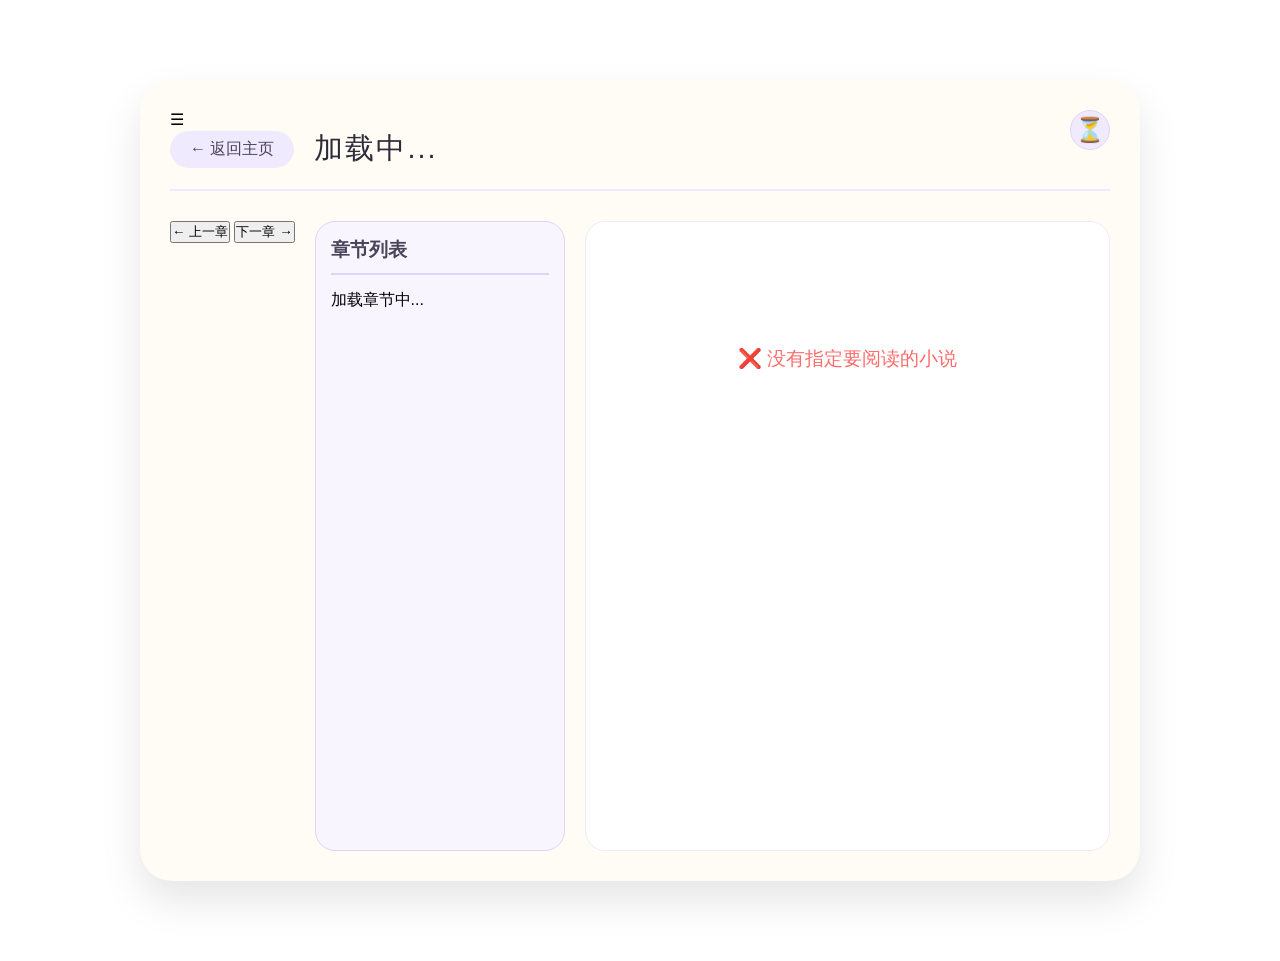
==== reader.html @ bf429c12 "Add some function for phone" ====
<!DOCTYPE html>
<html lang="zh">
<head>
    <meta charset="UTF-8">
    <meta name="viewport" content="width=device-width, initial-scale=1.0">
    <title>小说</title>
    <link rel="stylesheet" href="style.css">
    <style>
    .reader-container {
        max-width: 1000px;
        margin: 40px auto;
        background: #fefcf5;
        border-radius: 32px;
        box-shadow: 0 20px 40px rgba(0, 0, 0, 0.1);
        padding: 30px;
        position: relative;
    }
    .reader-header {
        display: flex;
        align-items: center;
        gap: 20px;
        margin-bottom: 30px;
        padding-bottom: 20px;
        border-bottom: 2px solid #f0eaff;
    }
    .back-btn {
        padding: 8px 20px;
        background: #f0eaff;
        border: none;
        border-radius: 30px;
        color: #4a4458;
        cursor: pointer;
        font-size: 1rem;
        transition: all 0.2s;
    }
    .back-btn:hover {
        background: #e5d9ff;
    }
    .reader-title {
        font-size: 1.8rem;
        color: #2d2a3a;
        margin: 0;
    }
    
    /* 右侧历史图标 */
    .history-icon {
        position: absolute;
        top: 30px;
        right: 30px;
        width: 40px;
        height: 40px;
        background: #f0eaff;
        border-radius: 50%;
        display: flex;
        align-items: center;
        justify-content: center;
        font-size: 1.5rem;
        cursor: pointer;
        transition: all 0.2s;
        border: 1px solid #e0d5f5;
        z-index: 100;
    }
    .history-icon:hover {
        background: #e5d9ff;
        transform: scale(1.1);
    }
    
    /* 历史记录弹窗 */
    .history-popup {
        position: absolute;
        top: 80px;
        right: 30px;
        width: 300px;
        background: white;
        border-radius: 16px;
        box-shadow: 0 10px 30px rgba(0, 0, 0, 0.15);
        border: 1px solid #f0eaff;
        padding: 16px;
        display: none;
        z-index: 99;
        max-height: 400px;
        overflow-y: auto;
    }
    .history-popup.show {
        display: block;
    }
    .history-popup h3 {
        margin: 0 0 12px 0;
        color: #333;
        font-size: 1rem;
        font-weight: 500;
        padding-bottom: 8px;
        border-bottom: 1px solid #f0eaff;
    }
    .history-item {
        padding: 10px;
        border-bottom: 1px solid #f5f5f5;
        font-size: 0.9rem;
        color: #666;
        cursor: pointer;
        transition: background 0.2s;
    }
    .history-item:hover {
        background: #f8f5ff;
    }
    .history-item .chapter {
        font-weight: 500;
        color: #333;
        margin-bottom: 4px;
    }
    .history-item .date {
        font-size: 0.8rem;
        color: #999;
    }
    .history-item .preview {
        font-size: 0.85rem;
        color: #666;
        margin-top: 4px;
        white-space: nowrap;
        overflow: hidden;
        text-overflow: ellipsis;
    }
    .no-history {
        text-align: center;
        padding: 20px;
        color: #999;
        font-size: 0.9rem;
    }
    
    .chapter-panel {
        display: flex;
        gap: 20px;
        height: 70vh;
    }
    .chapter-list {
        width: 250px;
        background: #f8f5ff;
        border-radius: 20px;
        padding: 15px;
        overflow-y: auto;
        border: 1px solid #e0d5f5;
    }
    .chapter-list h3 {
        margin: 0 0 15px 0;
        color: #4a4458;
        font-size: 1.2rem;
        padding-bottom: 10px;
        border-bottom: 2px solid #e0d5f5;
    }
    .chapter-item {
        padding: 10px 15px;
        margin: 5px 0;
        background: white;
        border-radius: 12px;
        cursor: pointer;
        transition: all 0.2s;
        border: 1px solid #e0d5f5;
        font-size: 0.95rem;
        white-space: nowrap;
        overflow: hidden;
        text-overflow: ellipsis;
    }
    .chapter-item:hover {
        background: #e5d9ff;
        border-color: #9b7bff;
    }
    .chapter-item.active {
        background: #9b7bff;
        color: white;
        border-color: #9b7bff;
    }
    .reader-content {
        flex: 1;
        line-height: 1.8;
        font-size: 1.1rem;
        color: #333;
        white-space: pre-wrap;
        font-family: 'Georgia', serif;
        overflow-y: auto;
        padding: 20px;
        background: white;
        border-radius: 20px;
        border: 1px solid #f0eaff;
    }
    .loading {
        text-align: center;
        padding: 100px;
        color: #7a739b;
        font-size: 1.2rem;
    }
    .error {
        text-align: center;
        padding: 100px;
        color: #ff6b6b;
        font-size: 1.2rem;
    }
    
    @media (max-width: 768px) {
    .chapter-panel {
        flex-direction: row;  /* 改成左右排列，不换行 */
        height: 100vh;
        position: fixed;
        top: 0;
        left: 0;
        right: 0;
        bottom: 0;
        margin: 0;
        padding: 0;
        background: #fefcf5;
        z-index: 10;
    }
    
    .chapter-list {
        width: 200px;
        height: 100vh;
        max-height: 100vh;
        position: fixed;
        left: 0;
        top: 0;
        bottom: 0;
        z-index: 20;
        border-radius: 0;
        background: #f8f5ff;
        overflow-y: auto;
        box-shadow: 2px 0 10px rgba(0,0,0,0.1);
        transform: translateX(-100%);  /* 默认隐藏 */
        transition: transform 0.3s ease;
    }
    
    .chapter-list.show {
        transform: translateX(0);  /* 显示目录 */
    }
    
    /* 添加目录开关按钮 */
    .menu-toggle {
        position: fixed;
        left: 10px;
        top: 10px;
        width: 40px;
        height: 40px;
        background: #9b7bff;
        border-radius: 50%;
        display: flex;
        align-items: center;
        justify-content: center;
        color: white;
        font-size: 1.5rem;
        z-index: 30;
        cursor: pointer;
        box-shadow: 0 2px 10px rgba(0,0,0,0.2);
    }
    
    .reader-content {
        margin-left: 0;
        width: 100%;
        height: 100vh;
        border-radius: 0;
        padding-bottom: 60px;  /* 给底部按钮留空间 */
    }
    
    .reader-header {
        padding: 15px;
        margin: 0;
        position: fixed;
        top: 0;
        left: 0;
        right: 0;
        background: #fefcf5;
        z-index: 15;
        border-bottom: 2px solid #f0eaff;
    }
    
    .reader-header .back-btn {
        margin-left: 50px;  /* 给菜单按钮让位 */
    }
    
    .reader-title {
        font-size: 1.2rem;
    }
    
    .reader-container {
        padding: 0;
        margin: 0;
        max-width: 100%;
        border-radius: 0;
        height: 100vh;
        overflow: hidden;
    }
    
    /* 底部导航按钮 */
    .chapter-nav {
        position: fixed;
        bottom: 0;
        left: 0;
        right: 0;
        height: 50px;
        background: white;
        border-top: 1px solid #f0eaff;
        display: flex;
        justify-content: space-between;
        align-items: center;
        padding: 0 20px;
        z-index: 15;
    }
    
    .nav-btn {
        padding: 8px 20px;
        background: #f0eaff;
        border: none;
        border-radius: 20px;
        color: #4a4458;
        cursor: pointer;
        font-size: 0.9rem;
        transition: all 0.2s;
    }
    
    .nav-btn:hover {
        background: #e5d9ff;
    }
    
    .nav-btn.disabled {
        opacity: 0.3;
        pointer-events: none;
    }
}
</style>
</head>
<body>
    <div class="reader-container">
        <!-- 手机版目录开关 -->
        <div class="menu-toggle" onclick="toggleMenu()">☰</div>

        <!-- 右侧历史图标 -->
        <div class="history-icon" id="historyIcon" onclick="toggleHistory()">⏳</div>
    
        <!-- 历史记录弹窗 -->
        <div class="history-popup" id="historyPopup">
            <h3>阅读历史</h3>
            <div id="historyList">
                <div class="no-history">暂无阅读记录</div>
            </div>
        </div>

        <div class="reader-header">
            <button class="back-btn" onclick="goBack()">← 返回主页</button>
            <h1 class="reader-title" id="bookTitle">加载中...</h1>
        </div>
        
        <div class="chapter-panel">
            <!-- 底部章节导航 -->
            <div class="chapter-nav">
                <button class="nav-btn" onclick="prevChapter()" id="prevBtn">← 上一章</button>
                <span id="chapterInfo"></span>
                <button class="nav-btn" onclick="nextChapter()" id="nextBtn">下一章 →</button>
            </div>
            <!-- 左侧章节列表 -->
            <div class="chapter-list" id="chapterList">
                <h3>章节列表</h3>
                <div id="chapters">加载章节中...</div>
            </div>
            
            <!-- 右侧正文 -->
            <div class="reader-content" id="bookContent">
                <div class="loading">正在加载小说内容...</div>
            </div>
        </div>
    </div>
    
    <script>
        // 存储章节信息
        let chapters = [];
        let fullContent = '';
        
        // 存储阅读历史
        let readingHistory = [];
        let currentChapter = '';
        let currentLine = 0;
        let currentBook = '';
        
        // 获取URL参数中的文件名
        const urlParams = new URLSearchParams(window.location.search);
        const fileName = urlParams.get('file');
        
        if (fileName) {
            document.getElementById('bookTitle').textContent = fileName.replace('.txt', '');
            currentBook = fileName.replace('.txt', '');
            loadHistory();
            loadBookContent(fileName);
        } else {
            document.getElementById('bookContent').innerHTML = '<div class="error">❌ 没有指定要阅读的小说</div>';
        }
        
        function loadBookContent(fileName) {
            fetch('novels/小说/' + encodeURIComponent(fileName))
                .then(response => {
                    if (!response.ok) {
                        throw new Error('文件不存在或无法读取');
                    }
                    return response.text();
                })
                .then(content => {
                    fullContent = content;
                    parseChapters(content);
                    
                    if (chapters.length > 0) {
                        showChapter(0);
                    } else {
                        displayContent(content);
                    }
                })
                .catch(error => {
                    document.getElementById('bookContent').innerHTML = 
                        '<div class="error">❌ 读取失败：' + error.message + '</div>';
                });
        }
        
        // 加载阅读历史
        function loadHistory() {
            const historyStr = localStorage.getItem('readingHistory_' + currentBook);
            if (historyStr) {
                readingHistory = JSON.parse(historyStr);
            } else {
                readingHistory = [];
            }
            renderHistory();
        }
        
        // 保存当前阅读位置（精确到段落）
        function saveReadingPosition() {
            if (!currentBook || !currentChapter) return;
            
            const contentDiv = document.getElementById('bookContent');
            const paragraphs = contentDiv.querySelectorAll('p');
            let currentLineNumber = 0;
            
            if (paragraphs.length > 0) {
                const scrollTop = contentDiv.scrollTop;
                let accumulatedHeight = 0;
                
                for (let i = 0; i < paragraphs.length; i++) {
                    const paragraph = paragraphs[i];
                    const paragraphHeight = paragraph.offsetHeight;
                    
                    if (scrollTop < accumulatedHeight + paragraphHeight) {
                        currentLineNumber = i;
                        break;
                    }
                    accumulatedHeight += paragraphHeight;
                }
            }
            
            let previewText = '';
            if (paragraphs[currentLineNumber]) {
                previewText = paragraphs[currentLineNumber].textContent.substring(0, 50);
            } else {
                previewText = contentDiv.textContent.split('\n')[0].substring(0, 50);
            }
            
            const record = {
                chapter: currentChapter,
                line: currentLineNumber,
                date: new Date().toLocaleDateString('zh-CN'),
                preview: previewText + '...',
                book: currentBook
            };
            
            const existingIndex = readingHistory.findIndex(r => r.chapter === currentChapter);
            if (existingIndex !== -1) {
                readingHistory[existingIndex] = record;
            } else {
                readingHistory.unshift(record);
            }
            
            if (readingHistory.length > 100) {
                readingHistory = readingHistory.slice(0, 10);
            }
            
            localStorage.setItem('readingHistory_' + currentBook, JSON.stringify(readingHistory));
            renderHistory();
        }
        
        // 渲染历史记录
        function renderHistory() {
            const historyList = document.getElementById('historyList');
            
            if (readingHistory.length === 0) {
                historyList.innerHTML = '<div class="no-history">暂无阅读记录</div>';
                return;
            }
            
            let html = '';
            readingHistory.forEach((record, index) => {
                html += `
                    <div class="history-item" onclick="jumpToHistory(${index})">
                        <div class="chapter">${record.chapter}</div>
                        <div class="date">${record.date}</div>
                        <div class="preview">${record.preview}</div>
                    </div>
                `;
            });
            
            historyList.innerHTML = html;
        }
        
        // 跳转到历史记录的位置
        function jumpToHistory(index) {
            const record = readingHistory[index];
            if (!record) return;
            
            const chapterIndex = chapters.findIndex(c => c.title === record.chapter);
            if (chapterIndex !== -1) {
                showChapter(chapterIndex);
                
                setTimeout(() => {
                    const contentDiv = document.getElementById('bookContent');
                    const paragraphs = contentDiv.querySelectorAll('p');
                    if (paragraphs.length > record.line) {
                        let targetPosition = 0;
                        for (let i = 0; i < record.line; i++) {
                            targetPosition += paragraphs[i].offsetHeight;
                        }
                        
                        contentDiv.scrollTop = targetPosition;
                        
                        paragraphs[record.line].style.backgroundColor = '#fff3bf';
                        paragraphs[record.line].style.transition = 'background-color 0.5s';
                        setTimeout(() => {
                            paragraphs[record.line].style.backgroundColor = 'transparent';
                        }, 2000);
                    }
                }, 100);
            }
            
            document.getElementById('historyPopup').classList.remove('show');
        }
        
        // 切换历史弹窗显示
        function toggleHistory() {
            document.getElementById('historyPopup').classList.toggle('show');
        }
        
        // 点击其他地方关闭弹窗
        document.addEventListener('click', function(event) {
            const icon = document.getElementById('historyIcon');
            const popup = document.getElementById('historyPopup');
            if (!icon.contains(event.target) && !popup.contains(event.target)) {
                popup.classList.remove('show');
            }
        });
        
// 识别章节
function parseChapters(content) {
    // 获取当前小说名字
    const currentBook = document.getElementById('bookTitle').textContent;
    
    // 特殊处理：《悬日》按 P 和 N 分章
    if (currentBook.includes('悬日')) {
        const lines = content.split('\n');
        chapters = [];
        let introLines = [];
        let foundFirstChapter = false;
        
        lines.forEach((line, index) => {
            const trimmedLine = line.trim();
            if (trimmedLine === '') return;
            
            // 匹配 P 或 N 开头的章节（后面跟点号或空格或直接跟文字）
            if (trimmedLine.match(/^[PN][.\s]?/)) {
                // 找到第一个章节时，把前面的内容作为简介
                if (!foundFirstChapter && index > 0) {
                    // 收集简介内容（跳过空行）
                    for (let i = 0; i < index; i++) {
                        if (lines[i].trim() !== '') {
                            introLines.push(lines[i]);
                        }
                    }
                    if (introLines.length > 0) {
                        chapters.push({
                            title: '简介',
                            lineNumber: 0,
                            isIntro: true
                        });
                    }
                    foundFirstChapter = true;
                }
                
                chapters.push({
                    title: trimmedLine,
                    lineNumber: index
                });
            }
        });
        
        // 如果没有识别到章节，显示全文
        if (chapters.length === 0) {
            chapters.push({
                title: '全文',
                lineNumber: 0
            });
        }
        
        renderChapterList();
        return;
    }
    
    // 其他小说的通用识别
    const chapterPatterns = [
        /^第[一二三四五六七八九十\d]+章/g,      // 第一章、第1章
        /^Chapter\s*\d+/gi,                     // Chapter 1 ✅ 已经有了
        /^第[一二三四五六七八九十\d]+节/g,      // 第一节、第1节
        /^Part\s*\d+/gi,                        // Part 1
        /^第[一二三四五六七八九十\d]+卷/gm      // 第一卷
    ];
    
    const lines = content.split('\n');
    chapters = [];
    let foundFirstChapter = false;
    let introLines = [];
    
    lines.forEach((line, index) => {
        const trimmedLine = line.trim();
        if (trimmedLine === '') return;
        
        let isChapterTitle = false;
        for (let pattern of chapterPatterns) {
            pattern.lastIndex = 0;
            if (pattern.test(trimmedLine)) {
                isChapterTitle = true;
                break;
            }
        }
        
        if (isChapterTitle && trimmedLine.length < 30) {
            if (!foundFirstChapter && index > 0) {
                for (let i = 0; i < index; i++) {
                    if (lines[i].trim() !== '') {
                        introLines.push(lines[i]);
                    }
                }
                if (introLines.length > 0) {
                    chapters.push({
                        title: '简介',
                        lineNumber: 0,
                        isIntro: true
                    });
                }
                foundFirstChapter = true;
            }
            
            chapters.push({
                title: trimmedLine,
                lineNumber: index
            });
        }
    });
    
    if (chapters.length === 0) {
        chapters.push({
            title: '全文',
            lineNumber: 0
        });
    }
    
    renderChapterList();
}
        
        // 渲染章节列表
        function renderChapterList() {
            const chaptersDiv = document.getElementById('chapters');
            
            if (chapters.length === 0) {
                chaptersDiv.innerHTML = '<div style="color: #7a739b; text-align: center;">无章节标记</div>';
                return;
            }
            
            let html = '';
            chapters.forEach((chapter, index) => {
                html += `<div class="chapter-item" onclick="showChapter(${index})">${chapter.title}</div>`;
            });
            
            chaptersDiv.innerHTML = html;
        }
        
        // 显示指定章节
function showChapter(index) {
    currentChapter = chapters[index].title;
    currentLine = 0;
    
    document.querySelectorAll('.chapter-item').forEach(item => {
        item.classList.remove('active');
    });
    document.querySelectorAll('.chapter-item')[index]?.classList.add('active');

    const lines = fullContent.split('\n');
    
    // 如果是简介，从开头到第一章之前
    if (chapters[index].isIntro) {
        // 找到第一个真正章节的位置
        const firstChapterIndex = chapters.findIndex(c => !c.isIntro);
        if (firstChapterIndex !== -1) {
            const endLine = chapters[firstChapterIndex].lineNumber;
            const introLines = lines.slice(0, endLine);
            const introContent = introLines.join('\n');
            displayContent(introContent);
        } else {
            // 如果没有其他章节，显示全文
            displayContent(fullContent);
        }
        saveReadingPosition();
        return;
    }
    
    // 正常章节
    const startLine = chapters[index].lineNumber;
    const endLine = (index < chapters.length - 1) ? chapters[index + 1].lineNumber : lines.length;

    const chapterLines = lines.slice(startLine, endLine);
    const chapterContent = chapterLines.join('\n');

    displayContent(chapterContent);
    saveReadingPosition();

    // 更新导航按钮
updateNavButtons();

    // 手机版自动隐藏目录
    if (window.innerWidth <= 768) {
        document.querySelector('.chapter-list').classList.remove('show');
    }
}
        
        // 显示内容（格式化）
        function displayContent(content) {
            const formattedContent = content.split('\n').map(paragraph => {
                if (paragraph.trim() === '') {
                    return '<br>';
                }
                return '<p>' + paragraph + '</p>';
            }).join('');
            
            document.getElementById('bookContent').innerHTML = formattedContent;
            document.getElementById('bookContent').scrollTop = 0;
            
            const contentDiv = document.getElementById('bookContent');
            contentDiv.onscroll = function() {
                clearTimeout(window.scrollTimer);
                window.scrollTimer = setTimeout(() => {
                    saveReadingPosition();
                }, 500);
            };
        }
        
        function goBack() {
            window.location.href = 'index.html';
        }

        // 切换目录显示
function toggleMenu() {
    document.querySelector('.chapter-list').classList.toggle('show');
}

// 上一章
function prevChapter() {
    const currentIndex = chapters.findIndex(c => c.title === currentChapter);
    if (currentIndex > 0) {
        showChapter(currentIndex - 1);
        updateNavButtons();
    }
}

// 下一章
function nextChapter() {
    const currentIndex = chapters.findIndex(c => c.title === currentChapter);
    if (currentIndex < chapters.length - 1) {
        showChapter(currentIndex + 1);
        updateNavButtons();
    }
}

// 更新导航按钮状态
function updateNavButtons() {
    const currentIndex = chapters.findIndex(c => c.title === currentChapter);
    const prevBtn = document.getElementById('prevBtn');
    const nextBtn = document.getElementById('nextBtn');
    const chapterInfo = document.getElementById('chapterInfo');
    
    if (prevBtn) {
        if (currentIndex <= 0) {
            prevBtn.classList.add('disabled');
        } else {
            prevBtn.classList.remove('disabled');
        }
    }
    
    if (nextBtn) {
        if (currentIndex >= chapters.length - 1) {
            nextBtn.classList.add('disabled');
        } else {
            nextBtn.classList.remove('disabled');
        }
    }
    
    if (chapterInfo) {
        chapterInfo.textContent = `${currentIndex + 1}/${chapters.length}`;
    }
}
    </script>
</body>
</html>
---- style.css ----
/* 极简黑白风 - 私人图书馆 */
* {
    margin: 0;
    padding: 0;
    box-sizing: border-box;
}

body {
    font-family: -apple-system, BlinkMacSystemFont, 'Segoe UI', Roboto, sans-serif;
    background: #ffffff;
    min-height: 100vh;
    padding: 40px 20px;
}

.container {
    max-width: 800px;
    margin: 0 auto;
}

/* 头部 - 正中间 */
header {
    text-align: center;
    margin-bottom: 40px;
}

h1 {
    font-size: 3rem;
    font-weight: 400;
    color: #4f4f4f;
    margin-bottom: 8px;
    letter-spacing: 2px;
}

header p {
    color: #656565;
    font-size: 1rem;
}

/* 搜索框 - 正中间 */
.search-box {
    text-align: center;
    margin-bottom: 40px;
}

#searchInput {
    width: 100%;
    max-width: 400px;
    padding: 12px 20px;
    font-size: 1rem;
    border: 1px solid #000000;
    border-radius: 30px;
    outline: none;
    background: #ffffffff;
    color: #000000;
    text-align: center;
}

#searchInput:focus {
    border-color: #999999;
}

#searchInput::placeholder {
    color: #6e6868;
    text-align: center;
}

/* 小说列表 */
.book-list {
    display: flex;
    flex-direction: column;
    gap: 16px;
}

.book-item {
    padding: 12px 0;
    display: flex;
    align-items: center;
    justify-content: space-between;
    border-bottom: 1px solid #000000;
}

.book-info {
    flex: 1;
    display: flex;
    align-items: center;
    gap: 12px;
}

.book-name {
    font-size: 1.1rem;
    color: #000000;
}

.book-meta {
    font-size: 0.85rem;
    color: #999999;
    margin-left: 8px;
}

/* 按钮组 */
.book-actions {
    display: flex;
    gap: 12px;
}

.action-btn {
    padding: 6px 16px;
    border: 1px solid #606060;
    border-radius: 20px;
    font-size: 0.9rem;
    cursor: pointer;
    background: #ffffff;
    color: #333333;
    transition: all 0.2s;
}

.action-btn:hover {
    background: #f5f5f5;
    border-color: #999999;
}

.read-btn {
    background: #ffffff;
}

.download-btn {
    background: #ffffff;
}

/* 加载和空状态 */
.loading, .no-results {
    text-align: center;
    padding: 60px 20px;
    color: #000000;
    font-size: 1rem;
}

/* 响应式 */
@media (max-width: 600px) {
    h1 {
        font-size: 2.5rem;
    }
    
    .book-item {
        flex-direction: column;
        align-items: flex-start;
        gap: 12px;
    }
    
    .book-actions {
        align-self: flex-end;
    }
}
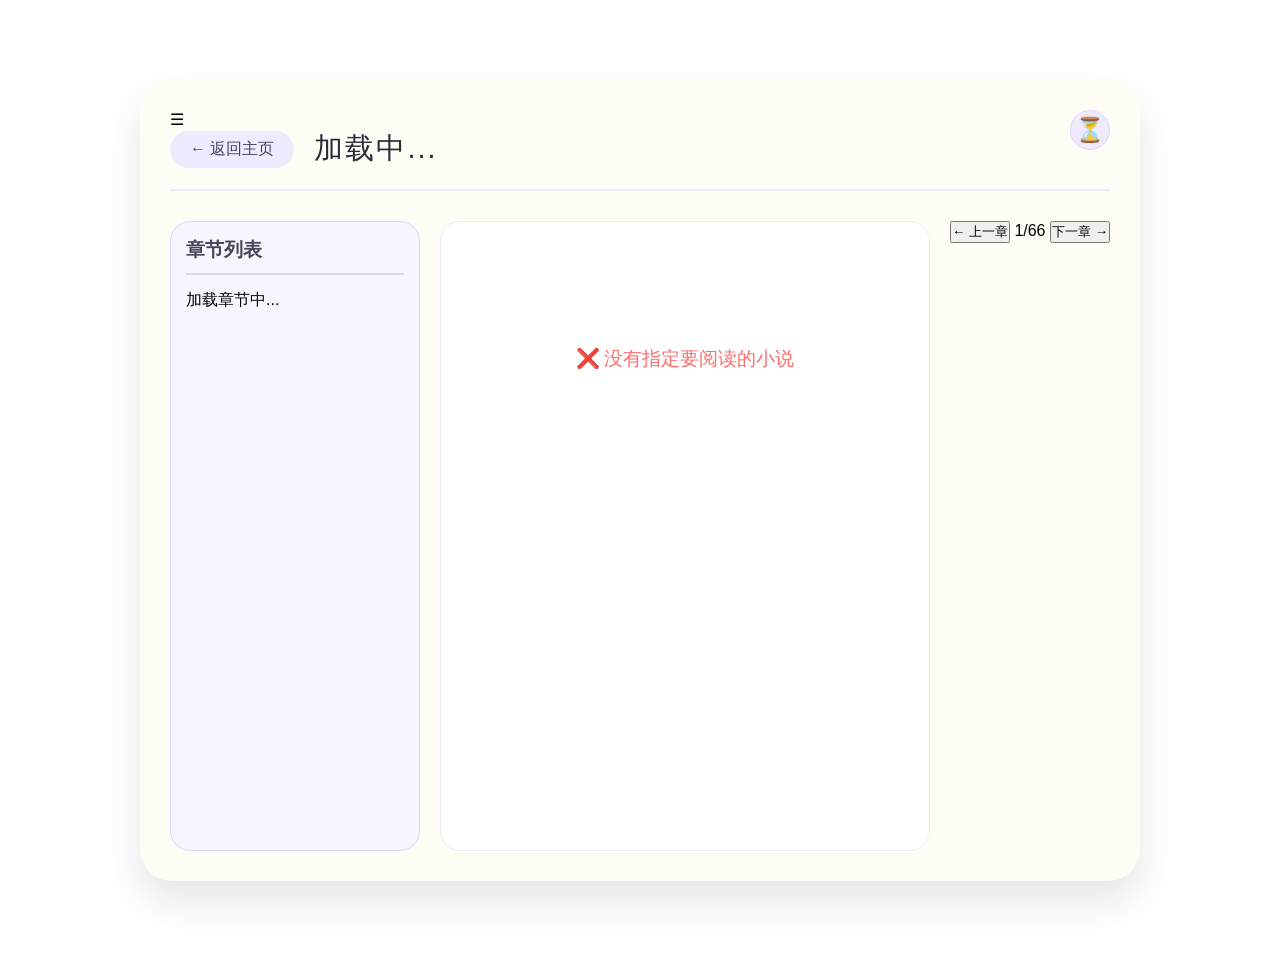
==== commit 4808f944: "Change location for last and next chapter button" ====
--- a/reader.html
+++ b/reader.html
@@ -250,14 +250,6 @@
         box-shadow: 0 2px 10px rgba(0,0,0,0.2);
     }
     
-    .reader-content {
-        margin-left: 0;
-        width: 100%;
-        height: 100vh;
-        border-radius: 0;
-        padding-bottom: 60px;  /* 给底部按钮留空间 */
-    }
-    
     .reader-header {
         padding: 15px;
         margin: 0;
@@ -268,6 +260,19 @@
         background: #fefcf5;
         z-index: 15;
         border-bottom: 2px solid #f0eaff;
+        height: 60px;  /* 固定标题栏高度 */
+    }
+    
+    .reader-header {
+        padding: 15px;
+        margin: 0;
+        position: fixed;
+        top: 0;
+        left: 0;
+        right: 0;
+        background: #fefcf5;
+        z-index: 15;
+        border-bottom: 2px solid #f0eaff;
     }
     
     .reader-header .back-btn {
@@ -278,50 +283,53 @@
         font-size: 1.2rem;
     }
     
-    .reader-container {
-        padding: 0;
-        margin: 0;
-        max-width: 100%;
+    .reader-content {
+        margin-left: 0;
+        width: 100%;
+        height: calc(100vh - 110px);  /* 减去标题栏(60px) + 底部导航(50px) */
         border-radius: 0;
-        height: 100vh;
-        overflow: hidden;
+        padding: 20px;
+        margin-top: 60px;  /* 给标题栏留空间 */
+        margin-bottom: 50px;  /* 给底部导航留空间 */
+        overflow-y: auto;
     }
     
     /* 底部导航按钮 */
     .chapter-nav {
-        position: fixed;
-        bottom: 0;
-        left: 0;
-        right: 0;
-        height: 50px;
-        background: white;
+        margin-top: 30px;
+        padding: 20px 0;
         border-top: 1px solid #f0eaff;
         display: flex;
         justify-content: space-between;
         align-items: center;
-        padding: 0 20px;
-        z-index: 15;
-    }
-    
+        background: white;
+    }
+
     .nav-btn {
-        padding: 8px 20px;
+        padding: 10px 24px;
         background: #f0eaff;
         border: none;
-        border-radius: 20px;
+        border-radius: 30px;
         color: #4a4458;
         cursor: pointer;
-        font-size: 0.9rem;
+        font-size: 1rem;
         transition: all 0.2s;
-    }
-    
+        min-width: 100px;
+    }
+
     .nav-btn:hover {
         background: #e5d9ff;
     }
-    
+
     .nav-btn.disabled {
         opacity: 0.3;
         pointer-events: none;
     }
+
+#chapterInfo {
+    color: #666;
+    font-size: 0.95rem;
+}
 }
 </style>
 </head>
@@ -347,12 +355,7 @@
         </div>
         
         <div class="chapter-panel">
-            <!-- 底部章节导航 -->
-            <div class="chapter-nav">
-                <button class="nav-btn" onclick="prevChapter()" id="prevBtn">← 上一章</button>
-                <span id="chapterInfo"></span>
-                <button class="nav-btn" onclick="nextChapter()" id="nextBtn">下一章 →</button>
-            </div>
+            
             <!-- 左侧章节列表 -->
             <div class="chapter-list" id="chapterList">
                 <h3>章节列表</h3>
@@ -362,6 +365,13 @@
             <!-- 右侧正文 -->
             <div class="reader-content" id="bookContent">
                 <div class="loading">正在加载小说内容...</div>
+            </div>
+
+            <!-- 底部章节导航 -->
+            <div class="chapter-nav">
+                <button class="nav-btn" onclick="prevChapter()" id="prevBtn">← 上一章</button>
+                <span id="chapterInfo">1/66</span>
+                <button class="nav-btn" onclick="nextChapter()" id="nextBtn">下一章 →</button>
             </div>
         </div>
     </div>
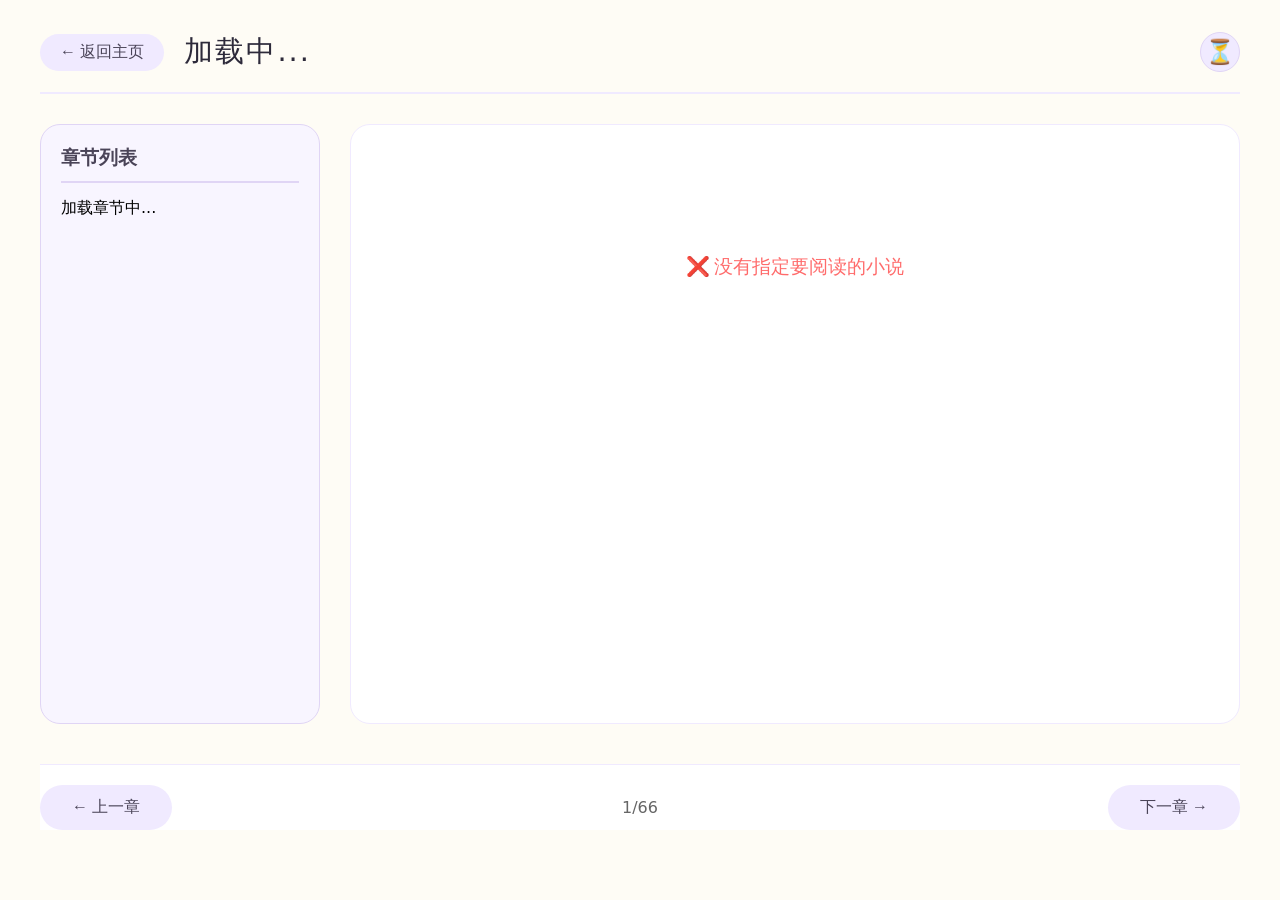
==== commit e0ad6f8b: "Third addition, useless" ====
--- a/reader.html
+++ b/reader.html
@@ -3,18 +3,28 @@
 <head>
     <meta charset="UTF-8">
     <meta name="viewport" content="width=device-width, initial-scale=1.0">
-    <title>小说</title>
+    <title>阅读小说</title>
     <link rel="stylesheet" href="style.css">
     <style>
+    * {
+        margin: 0;
+        padding: 0;
+        box-sizing: border-box;
+    }
+
+    body {
+        background: #fefcf5;
+        padding: 2rem;
+        font-family: system-ui, -apple-system, 'Segoe UI', Roboto, sans-serif;
+    }
+
     .reader-container {
-        max-width: 1000px;
-        margin: 40px auto;
+        max-width: 1200px;
+        margin: 0 auto;
         background: #fefcf5;
-        border-radius: 32px;
-        box-shadow: 0 20px 40px rgba(0, 0, 0, 0.1);
-        padding: 30px;
         position: relative;
     }
+
     .reader-header {
         display: flex;
         align-items: center;
@@ -23,6 +33,7 @@
         padding-bottom: 20px;
         border-bottom: 2px solid #f0eaff;
     }
+
     .back-btn {
         padding: 8px 20px;
         background: #f0eaff;
@@ -33,20 +44,21 @@
         font-size: 1rem;
         transition: all 0.2s;
     }
+
     .back-btn:hover {
         background: #e5d9ff;
     }
+
     .reader-title {
         font-size: 1.8rem;
         color: #2d2a3a;
         margin: 0;
     }
-    
-    /* 右侧历史图标 */
+
     .history-icon {
         position: absolute;
-        top: 30px;
-        right: 30px;
+        top: 0;
+        right: 0;
         width: 40px;
         height: 40px;
         background: #f0eaff;
@@ -60,16 +72,16 @@
         border: 1px solid #e0d5f5;
         z-index: 100;
     }
+
     .history-icon:hover {
         background: #e5d9ff;
         transform: scale(1.1);
     }
-    
-    /* 历史记录弹窗 */
+
     .history-popup {
         position: absolute;
-        top: 80px;
-        right: 30px;
+        top: 50px;
+        right: 0;
         width: 300px;
         background: white;
         border-radius: 16px;
@@ -81,9 +93,11 @@
         max-height: 400px;
         overflow-y: auto;
     }
+
     .history-popup.show {
         display: block;
     }
+
     .history-popup h3 {
         margin: 0 0 12px 0;
         color: #333;
@@ -92,6 +106,7 @@
         padding-bottom: 8px;
         border-bottom: 1px solid #f0eaff;
     }
+
     .history-item {
         padding: 10px;
         border-bottom: 1px solid #f5f5f5;
@@ -100,18 +115,22 @@
         cursor: pointer;
         transition: background 0.2s;
     }
+
     .history-item:hover {
         background: #f8f5ff;
     }
+
     .history-item .chapter {
         font-weight: 500;
         color: #333;
         margin-bottom: 4px;
     }
+
     .history-item .date {
         font-size: 0.8rem;
         color: #999;
     }
+
     .history-item .preview {
         font-size: 0.85rem;
         color: #666;
@@ -120,26 +139,31 @@
         overflow: hidden;
         text-overflow: ellipsis;
     }
+
     .no-history {
         text-align: center;
         padding: 20px;
         color: #999;
         font-size: 0.9rem;
     }
-    
+
     .chapter-panel {
         display: flex;
-        gap: 20px;
-        height: 70vh;
-    }
+        gap: 30px;
+        min-height: 600px;
+        margin-bottom: 40px;
+    }
+
     .chapter-list {
-        width: 250px;
+        width: 280px;
         background: #f8f5ff;
         border-radius: 20px;
-        padding: 15px;
+        padding: 20px;
         overflow-y: auto;
         border: 1px solid #e0d5f5;
-    }
+        max-height: 70vh;
+    }
+
     .chapter-list h3 {
         margin: 0 0 15px 0;
         color: #4a4458;
@@ -147,6 +171,7 @@
         padding-bottom: 10px;
         border-bottom: 2px solid #e0d5f5;
     }
+
     .chapter-item {
         padding: 10px 15px;
         margin: 5px 0;
@@ -160,15 +185,18 @@
         overflow: hidden;
         text-overflow: ellipsis;
     }
+
     .chapter-item:hover {
         background: #e5d9ff;
         border-color: #9b7bff;
     }
+
     .chapter-item.active {
         background: #9b7bff;
         color: white;
         border-color: #9b7bff;
     }
+
     .reader-content {
         flex: 1;
         line-height: 1.8;
@@ -177,144 +205,48 @@
         white-space: pre-wrap;
         font-family: 'Georgia', serif;
         overflow-y: auto;
-        padding: 20px;
+        padding: 25px;
         background: white;
         border-radius: 20px;
         border: 1px solid #f0eaff;
-    }
+        max-height: 70vh;
+    }
+
     .loading {
         text-align: center;
         padding: 100px;
         color: #7a739b;
         font-size: 1.2rem;
     }
+
     .error {
         text-align: center;
         padding: 100px;
         color: #ff6b6b;
         font-size: 1.2rem;
     }
-    
-    @media (max-width: 768px) {
-    .chapter-panel {
-        flex-direction: row;  /* 改成左右排列，不换行 */
-        height: 100vh;
-        position: fixed;
-        top: 0;
-        left: 0;
-        right: 0;
-        bottom: 0;
-        margin: 0;
-        padding: 0;
-        background: #fefcf5;
-        z-index: 10;
-    }
-    
-    .chapter-list {
-        width: 200px;
-        height: 100vh;
-        max-height: 100vh;
-        position: fixed;
-        left: 0;
-        top: 0;
-        bottom: 0;
-        z-index: 20;
-        border-radius: 0;
-        background: #f8f5ff;
-        overflow-y: auto;
-        box-shadow: 2px 0 10px rgba(0,0,0,0.1);
-        transform: translateX(-100%);  /* 默认隐藏 */
-        transition: transform 0.3s ease;
-    }
-    
-    .chapter-list.show {
-        transform: translateX(0);  /* 显示目录 */
-    }
-    
-    /* 添加目录开关按钮 */
-    .menu-toggle {
-        position: fixed;
-        left: 10px;
-        top: 10px;
-        width: 40px;
-        height: 40px;
-        background: #9b7bff;
-        border-radius: 50%;
-        display: flex;
-        align-items: center;
-        justify-content: center;
-        color: white;
-        font-size: 1.5rem;
-        z-index: 30;
-        cursor: pointer;
-        box-shadow: 0 2px 10px rgba(0,0,0,0.2);
-    }
-    
-    .reader-header {
-        padding: 15px;
-        margin: 0;
-        position: fixed;
-        top: 0;
-        left: 0;
-        right: 0;
-        background: #fefcf5;
-        z-index: 15;
-        border-bottom: 2px solid #f0eaff;
-        height: 60px;  /* 固定标题栏高度 */
-    }
-    
-    .reader-header {
-        padding: 15px;
-        margin: 0;
-        position: fixed;
-        top: 0;
-        left: 0;
-        right: 0;
-        background: #fefcf5;
-        z-index: 15;
-        border-bottom: 2px solid #f0eaff;
-    }
-    
-    .reader-header .back-btn {
-        margin-left: 50px;  /* 给菜单按钮让位 */
-    }
-    
-    .reader-title {
-        font-size: 1.2rem;
-    }
-    
-    .reader-content {
-        margin-left: 0;
-        width: 100%;
-        height: calc(100vh - 110px);  /* 减去标题栏(60px) + 底部导航(50px) */
-        border-radius: 0;
-        padding: 20px;
-        margin-top: 60px;  /* 给标题栏留空间 */
-        margin-bottom: 50px;  /* 给底部导航留空间 */
-        overflow-y: auto;
-    }
-    
-    /* 底部导航按钮 */
+
     .chapter-nav {
-        margin-top: 30px;
-        padding: 20px 0;
+        margin-top: 20px;
+        padding: 20px 0 0 0;
         border-top: 1px solid #f0eaff;
         display: flex;
         justify-content: space-between;
         align-items: center;
         background: white;
+        max-width: 100%;
     }
 
     .nav-btn {
-        padding: 10px 24px;
+        padding: 12px 32px;
         background: #f0eaff;
         border: none;
-        border-radius: 30px;
+        border-radius: 40px;
         color: #4a4458;
         cursor: pointer;
         font-size: 1rem;
         transition: all 0.2s;
-        min-width: 100px;
+        min-width: 120px;
     }
 
     .nav-btn:hover {
@@ -326,22 +258,69 @@
         pointer-events: none;
     }
 
-#chapterInfo {
-    color: #666;
-    font-size: 0.95rem;
-}
-}
+    #chapterInfo {
+        color: #666;
+        font-size: 1rem;
+        font-weight: 500;
+    }
+
+    @media (max-width: 768px) {
+        body {
+            padding: 1rem;
+        }
+
+        .chapter-panel {
+            flex-direction: column;
+            gap: 15px;
+            min-height: auto;
+            margin-bottom: 80px;
+        }
+
+        .chapter-list {
+            width: 100%;
+            max-height: 200px;
+        }
+
+        .reader-header {
+            flex-wrap: wrap;
+        }
+
+        .reader-content {
+            max-height: 60vh;
+        }
+
+        .chapter-nav {
+            position: fixed;
+            bottom: 0;
+            left: 0;
+            right: 0;
+            height: 65px;
+            background: white;
+            border-top: 1px solid #f0eaff;
+            display: flex;
+            justify-content: space-between;
+            align-items: center;
+            padding: 0 16px;
+            z-index: 15;
+            margin: 0;
+            border-radius: 0;
+        }
+
+        .chapter-nav .nav-btn {
+            padding: 8px 20px;
+            min-width: 90px;
+        }
+
+        .reader-container {
+            padding-bottom: 20px;
+        }
+    }
 </style>
 </head>
 <body>
     <div class="reader-container">
-        <!-- 手机版目录开关 -->
-        <div class="menu-toggle" onclick="toggleMenu()">☰</div>
-
-        <!-- 右侧历史图标 -->
         <div class="history-icon" id="historyIcon" onclick="toggleHistory()">⏳</div>
-    
-        <!-- 历史记录弹窗 -->
+
         <div class="history-popup" id="historyPopup">
             <h3>阅读历史</h3>
             <div id="historyList">
@@ -353,41 +332,33 @@
             <button class="back-btn" onclick="goBack()">← 返回主页</button>
             <h1 class="reader-title" id="bookTitle">加载中...</h1>
         </div>
-        
+
         <div class="chapter-panel">
-            
-            <!-- 左侧章节列表 -->
             <div class="chapter-list" id="chapterList">
                 <h3>章节列表</h3>
                 <div id="chapters">加载章节中...</div>
             </div>
-            
-            <!-- 右侧正文 -->
+
             <div class="reader-content" id="bookContent">
                 <div class="loading">正在加载小说内容...</div>
             </div>
-
-            <!-- 底部章节导航 -->
-            <div class="chapter-nav">
-                <button class="nav-btn" onclick="prevChapter()" id="prevBtn">← 上一章</button>
-                <span id="chapterInfo">1/66</span>
-                <button class="nav-btn" onclick="nextChapter()" id="nextBtn">下一章 →</button>
-            </div>
+        </div>
+
+        <div class="chapter-nav">
+            <button class="nav-btn" onclick="prevChapter()" id="prevBtn">← 上一章</button>
+            <span id="chapterInfo">1/66</span>
+            <button class="nav-btn" onclick="nextChapter()" id="nextBtn">下一章 →</button>
         </div>
     </div>
-    
+
     <script>
-        // 存储章节信息
         let chapters = [];
         let fullContent = '';
-        
-        // 存储阅读历史
         let readingHistory = [];
         let currentChapter = '';
         let currentLine = 0;
         let currentBook = '';
         
-        // 获取URL参数中的文件名
         const urlParams = new URLSearchParams(window.location.search);
         const fileName = urlParams.get('file');
         
@@ -424,7 +395,6 @@
                 });
         }
         
-        // 加载阅读历史
         function loadHistory() {
             const historyStr = localStorage.getItem('readingHistory_' + currentBook);
             if (historyStr) {
@@ -435,7 +405,6 @@
             renderHistory();
         }
         
-        // 保存当前阅读位置（精确到段落）
         function saveReadingPosition() {
             if (!currentBook || !currentChapter) return;
             
@@ -482,14 +451,13 @@
             }
             
             if (readingHistory.length > 100) {
-                readingHistory = readingHistory.slice(0, 10);
+                readingHistory = readingHistory.slice(0, 100);
             }
             
             localStorage.setItem('readingHistory_' + currentBook, JSON.stringify(readingHistory));
             renderHistory();
         }
         
-        // 渲染历史记录
         function renderHistory() {
             const historyList = document.getElementById('historyList');
             
@@ -512,7 +480,6 @@
             historyList.innerHTML = html;
         }
         
-        // 跳转到历史记录的位置
         function jumpToHistory(index) {
             const record = readingHistory[index];
             if (!record) return;
@@ -544,12 +511,10 @@
             document.getElementById('historyPopup').classList.remove('show');
         }
         
-        // 切换历史弹窗显示
         function toggleHistory() {
             document.getElementById('historyPopup').classList.toggle('show');
         }
         
-        // 点击其他地方关闭弹窗
         document.addEventListener('click', function(event) {
             const icon = document.getElementById('historyIcon');
             const popup = document.getElementById('historyPopup');
@@ -558,123 +523,110 @@
             }
         });
         
-// 识别章节
-function parseChapters(content) {
-    // 获取当前小说名字
-    const currentBook = document.getElementById('bookTitle').textContent;
-    
-    // 特殊处理：《悬日》按 P 和 N 分章
-    if (currentBook.includes('悬日')) {
-        const lines = content.split('\n');
-        chapters = [];
-        let introLines = [];
-        let foundFirstChapter = false;
-        
-        lines.forEach((line, index) => {
-            const trimmedLine = line.trim();
-            if (trimmedLine === '') return;
-            
-            // 匹配 P 或 N 开头的章节（后面跟点号或空格或直接跟文字）
-            if (trimmedLine.match(/^[PN][.\s]?/)) {
-                // 找到第一个章节时，把前面的内容作为简介
-                if (!foundFirstChapter && index > 0) {
-                    // 收集简介内容（跳过空行）
-                    for (let i = 0; i < index; i++) {
-                        if (lines[i].trim() !== '') {
-                            introLines.push(lines[i]);
+        function parseChapters(content) {
+            const currentBook = document.getElementById('bookTitle').textContent;
+            
+            if (currentBook.includes('悬日')) {
+                const lines = content.split('\n');
+                chapters = [];
+                let introLines = [];
+                let foundFirstChapter = false;
+                
+                lines.forEach((line, index) => {
+                    const trimmedLine = line.trim();
+                    if (trimmedLine === '') return;
+                    
+                    if (trimmedLine.match(/^[PN][.\s]?/)) {
+                        if (!foundFirstChapter && index > 0) {
+                            for (let i = 0; i < index; i++) {
+                                if (lines[i].trim() !== '') {
+                                    introLines.push(lines[i]);
+                                }
+                            }
+                            if (introLines.length > 0) {
+                                chapters.push({
+                                    title: '简介',
+                                    lineNumber: 0,
+                                    isIntro: true
+                                });
+                            }
+                            foundFirstChapter = true;
                         }
-                    }
-                    if (introLines.length > 0) {
                         chapters.push({
-                            title: '简介',
-                            lineNumber: 0,
-                            isIntro: true
+                            title: trimmedLine,
+                            lineNumber: index
                         });
                     }
-                    foundFirstChapter = true;
+                });
+                
+                if (chapters.length === 0) {
+                    chapters.push({
+                        title: '全文',
+                        lineNumber: 0
+                    });
+                }
+                renderChapterList();
+                return;
+            }
+            
+            const chapterPatterns = [
+                /^第[一二三四五六七八九十\d]+章/g,
+                /^Chapter\s*\d+/gi,
+                /^第[一二三四五六七八九十\d]+节/g,
+                /^Part\s*\d+/gi,
+                /^第[一二三四五六七八九十\d]+卷/gm
+            ];
+            
+            const lines = content.split('\n');
+            chapters = [];
+            let foundFirstChapter = false;
+            let introLines = [];
+            
+            lines.forEach((line, index) => {
+                const trimmedLine = line.trim();
+                if (trimmedLine === '') return;
+                
+                let isChapterTitle = false;
+                for (let pattern of chapterPatterns) {
+                    pattern.lastIndex = 0;
+                    if (pattern.test(trimmedLine)) {
+                        isChapterTitle = true;
+                        break;
+                    }
                 }
                 
-                chapters.push({
-                    title: trimmedLine,
-                    lineNumber: index
-                });
-            }
-        });
-        
-        // 如果没有识别到章节，显示全文
-        if (chapters.length === 0) {
-            chapters.push({
-                title: '全文',
-                lineNumber: 0
-            });
-        }
-        
-        renderChapterList();
-        return;
-    }
-    
-    // 其他小说的通用识别
-    const chapterPatterns = [
-        /^第[一二三四五六七八九十\d]+章/g,      // 第一章、第1章
-        /^Chapter\s*\d+/gi,                     // Chapter 1 ✅ 已经有了
-        /^第[一二三四五六七八九十\d]+节/g,      // 第一节、第1节
-        /^Part\s*\d+/gi,                        // Part 1
-        /^第[一二三四五六七八九十\d]+卷/gm      // 第一卷
-    ];
-    
-    const lines = content.split('\n');
-    chapters = [];
-    let foundFirstChapter = false;
-    let introLines = [];
-    
-    lines.forEach((line, index) => {
-        const trimmedLine = line.trim();
-        if (trimmedLine === '') return;
-        
-        let isChapterTitle = false;
-        for (let pattern of chapterPatterns) {
-            pattern.lastIndex = 0;
-            if (pattern.test(trimmedLine)) {
-                isChapterTitle = true;
-                break;
-            }
-        }
-        
-        if (isChapterTitle && trimmedLine.length < 30) {
-            if (!foundFirstChapter && index > 0) {
-                for (let i = 0; i < index; i++) {
-                    if (lines[i].trim() !== '') {
-                        introLines.push(lines[i]);
+                if (isChapterTitle && trimmedLine.length < 30) {
+                    if (!foundFirstChapter && index > 0) {
+                        for (let i = 0; i < index; i++) {
+                            if (lines[i].trim() !== '') {
+                                introLines.push(lines[i]);
+                            }
+                        }
+                        if (introLines.length > 0) {
+                            chapters.push({
+                                title: '简介',
+                                lineNumber: 0,
+                                isIntro: true
+                            });
+                        }
+                        foundFirstChapter = true;
                     }
-                }
-                if (introLines.length > 0) {
                     chapters.push({
-                        title: '简介',
-                        lineNumber: 0,
-                        isIntro: true
+                        title: trimmedLine,
+                        lineNumber: index
                     });
                 }
-                foundFirstChapter = true;
-            }
-            
-            chapters.push({
-                title: trimmedLine,
-                lineNumber: index
             });
-        }
-    });
-    
-    if (chapters.length === 0) {
-        chapters.push({
-            title: '全文',
-            lineNumber: 0
-        });
-    }
-    
-    renderChapterList();
-}
-        
-        // 渲染章节列表
+            
+            if (chapters.length === 0) {
+                chapters.push({
+                    title: '全文',
+                    lineNumber: 0
+                });
+            }
+            renderChapterList();
+        }
+        
         function renderChapterList() {
             const chaptersDiv = document.getElementById('chapters');
             
@@ -691,55 +643,41 @@
             chaptersDiv.innerHTML = html;
         }
         
-        // 显示指定章节
-function showChapter(index) {
-    currentChapter = chapters[index].title;
-    currentLine = 0;
-    
-    document.querySelectorAll('.chapter-item').forEach(item => {
-        item.classList.remove('active');
-    });
-    document.querySelectorAll('.chapter-item')[index]?.classList.add('active');
-
-    const lines = fullContent.split('\n');
-    
-    // 如果是简介，从开头到第一章之前
-    if (chapters[index].isIntro) {
-        // 找到第一个真正章节的位置
-        const firstChapterIndex = chapters.findIndex(c => !c.isIntro);
-        if (firstChapterIndex !== -1) {
-            const endLine = chapters[firstChapterIndex].lineNumber;
-            const introLines = lines.slice(0, endLine);
-            const introContent = introLines.join('\n');
-            displayContent(introContent);
-        } else {
-            // 如果没有其他章节，显示全文
-            displayContent(fullContent);
-        }
-        saveReadingPosition();
-        return;
-    }
-    
-    // 正常章节
-    const startLine = chapters[index].lineNumber;
-    const endLine = (index < chapters.length - 1) ? chapters[index + 1].lineNumber : lines.length;
-
-    const chapterLines = lines.slice(startLine, endLine);
-    const chapterContent = chapterLines.join('\n');
-
-    displayContent(chapterContent);
-    saveReadingPosition();
-
-    // 更新导航按钮
-updateNavButtons();
-
-    // 手机版自动隐藏目录
-    if (window.innerWidth <= 768) {
-        document.querySelector('.chapter-list').classList.remove('show');
-    }
-}
-        
-        // 显示内容（格式化）
+        function showChapter(index) {
+            currentChapter = chapters[index].title;
+            currentLine = 0;
+            
+            document.querySelectorAll('.chapter-item').forEach(item => {
+                item.classList.remove('active');
+            });
+            document.querySelectorAll('.chapter-item')[index]?.classList.add('active');
+
+            const lines = fullContent.split('\n');
+            
+            if (chapters[index].isIntro) {
+                const firstChapterIndex = chapters.findIndex(c => !c.isIntro);
+                if (firstChapterIndex !== -1) {
+                    const endLine = chapters[firstChapterIndex].lineNumber;
+                    const introLines = lines.slice(0, endLine);
+                    const introContent = introLines.join('\n');
+                    displayContent(introContent);
+                } else {
+                    displayContent(fullContent);
+                }
+                saveReadingPosition();
+                updateNavButtons();
+                return;
+            }
+            
+            const startLine = chapters[index].lineNumber;
+            const endLine = (index < chapters.length - 1) ? chapters[index + 1].lineNumber : lines.length;
+            const chapterLines = lines.slice(startLine, endLine);
+            const chapterContent = chapterLines.join('\n');
+            displayContent(chapterContent);
+            saveReadingPosition();
+            updateNavButtons();
+        }
+        
         function displayContent(content) {
             const formattedContent = content.split('\n').map(paragraph => {
                 if (paragraph.trim() === '') {
@@ -763,57 +701,47 @@
         function goBack() {
             window.location.href = 'index.html';
         }
-
-        // 切换目录显示
-function toggleMenu() {
-    document.querySelector('.chapter-list').classList.toggle('show');
-}
-
-// 上一章
-function prevChapter() {
-    const currentIndex = chapters.findIndex(c => c.title === currentChapter);
-    if (currentIndex > 0) {
-        showChapter(currentIndex - 1);
-        updateNavButtons();
-    }
-}
-
-// 下一章
-function nextChapter() {
-    const currentIndex = chapters.findIndex(c => c.title === currentChapter);
-    if (currentIndex < chapters.length - 1) {
-        showChapter(currentIndex + 1);
-        updateNavButtons();
-    }
-}
-
-// 更新导航按钮状态
-function updateNavButtons() {
-    const currentIndex = chapters.findIndex(c => c.title === currentChapter);
-    const prevBtn = document.getElementById('prevBtn');
-    const nextBtn = document.getElementById('nextBtn');
-    const chapterInfo = document.getElementById('chapterInfo');
-    
-    if (prevBtn) {
-        if (currentIndex <= 0) {
-            prevBtn.classList.add('disabled');
-        } else {
-            prevBtn.classList.remove('disabled');
-        }
-    }
-    
-    if (nextBtn) {
-        if (currentIndex >= chapters.length - 1) {
-            nextBtn.classList.add('disabled');
-        } else {
-            nextBtn.classList.remove('disabled');
-        }
-    }
-    
-    if (chapterInfo) {
-        chapterInfo.textContent = `${currentIndex + 1}/${chapters.length}`;
-    }
-}
+        
+        function prevChapter() {
+            const currentIndex = chapters.findIndex(c => c.title === currentChapter);
+            if (currentIndex > 0) {
+                showChapter(currentIndex - 1);
+            }
+        }
+        
+        function nextChapter() {
+            const currentIndex = chapters.findIndex(c => c.title === currentChapter);
+            if (currentIndex < chapters.length - 1) {
+                showChapter(currentIndex + 1);
+            }
+        }
+        
+        function updateNavButtons() {
+            const currentIndex = chapters.findIndex(c => c.title === currentChapter);
+            const prevBtn = document.getElementById('prevBtn');
+            const nextBtn = document.getElementById('nextBtn');
+            const chapterInfo = document.getElementById('chapterInfo');
+            
+            if (prevBtn) {
+                if (currentIndex <= 0) {
+                    prevBtn.classList.add('disabled');
+                } else {
+                    prevBtn.classList.remove('disabled');
+                }
+            }
+            
+            if (nextBtn) {
+                if (currentIndex >= chapters.length - 1) {
+                    nextBtn.classList.add('disabled');
+                } else {
+                    nextBtn.classList.remove('disabled');
+                }
+            }
+            
+            if (chapterInfo) {
+                chapterInfo.textContent = `${currentIndex + 1}/${chapters.length}`;
+            }
+        }
     </script>
 </body>
 </html>
--- a/style.css
+++ b/style.css
@@ -1,4 +1,4 @@
-/* 极简黑白风 - 私人图书馆 */
+/* 极简黑白风 - 小说馆 */
 * {
     margin: 0;
     padding: 0;
@@ -26,13 +26,13 @@
 h1 {
     font-size: 3rem;
     font-weight: 400;
-    color: #4f4f4f;
+    color: #000000;
     margin-bottom: 8px;
     letter-spacing: 2px;
 }
 
 header p {
-    color: #656565;
+    color: #666666;
     font-size: 1rem;
 }
 
@@ -47,10 +47,10 @@
     max-width: 400px;
     padding: 12px 20px;
     font-size: 1rem;
-    border: 1px solid #000000;
+    border: 1px solid #dddddd;
     border-radius: 30px;
     outline: none;
-    background: #ffffffff;
+    background: #ffffff;
     color: #000000;
     text-align: center;
 }
@@ -60,7 +60,7 @@
 }
 
 #searchInput::placeholder {
-    color: #6e6868;
+    color: #bbbbbb;
     text-align: center;
 }
 
@@ -76,7 +76,7 @@
     display: flex;
     align-items: center;
     justify-content: space-between;
-    border-bottom: 1px solid #000000;
+    border-bottom: 1px solid #eeeeee;
 }
 
 .book-info {
@@ -84,6 +84,11 @@
     display: flex;
     align-items: center;
     gap: 12px;
+}
+
+.book-icon {
+    font-size: 1.2rem;
+    color: #999999;
 }
 
 .book-name {
@@ -105,7 +110,7 @@
 
 .action-btn {
     padding: 6px 16px;
-    border: 1px solid #606060;
+    border: 1px solid #dddddd;
     border-radius: 20px;
     font-size: 0.9rem;
     cursor: pointer;
@@ -119,19 +124,11 @@
     border-color: #999999;
 }
 
-.read-btn {
-    background: #ffffff;
-}
-
-.download-btn {
-    background: #ffffff;
-}
-
 /* 加载和空状态 */
 .loading, .no-results {
     text-align: center;
     padding: 60px 20px;
-    color: #000000;
+    color: #999999;
     font-size: 1rem;
 }
 
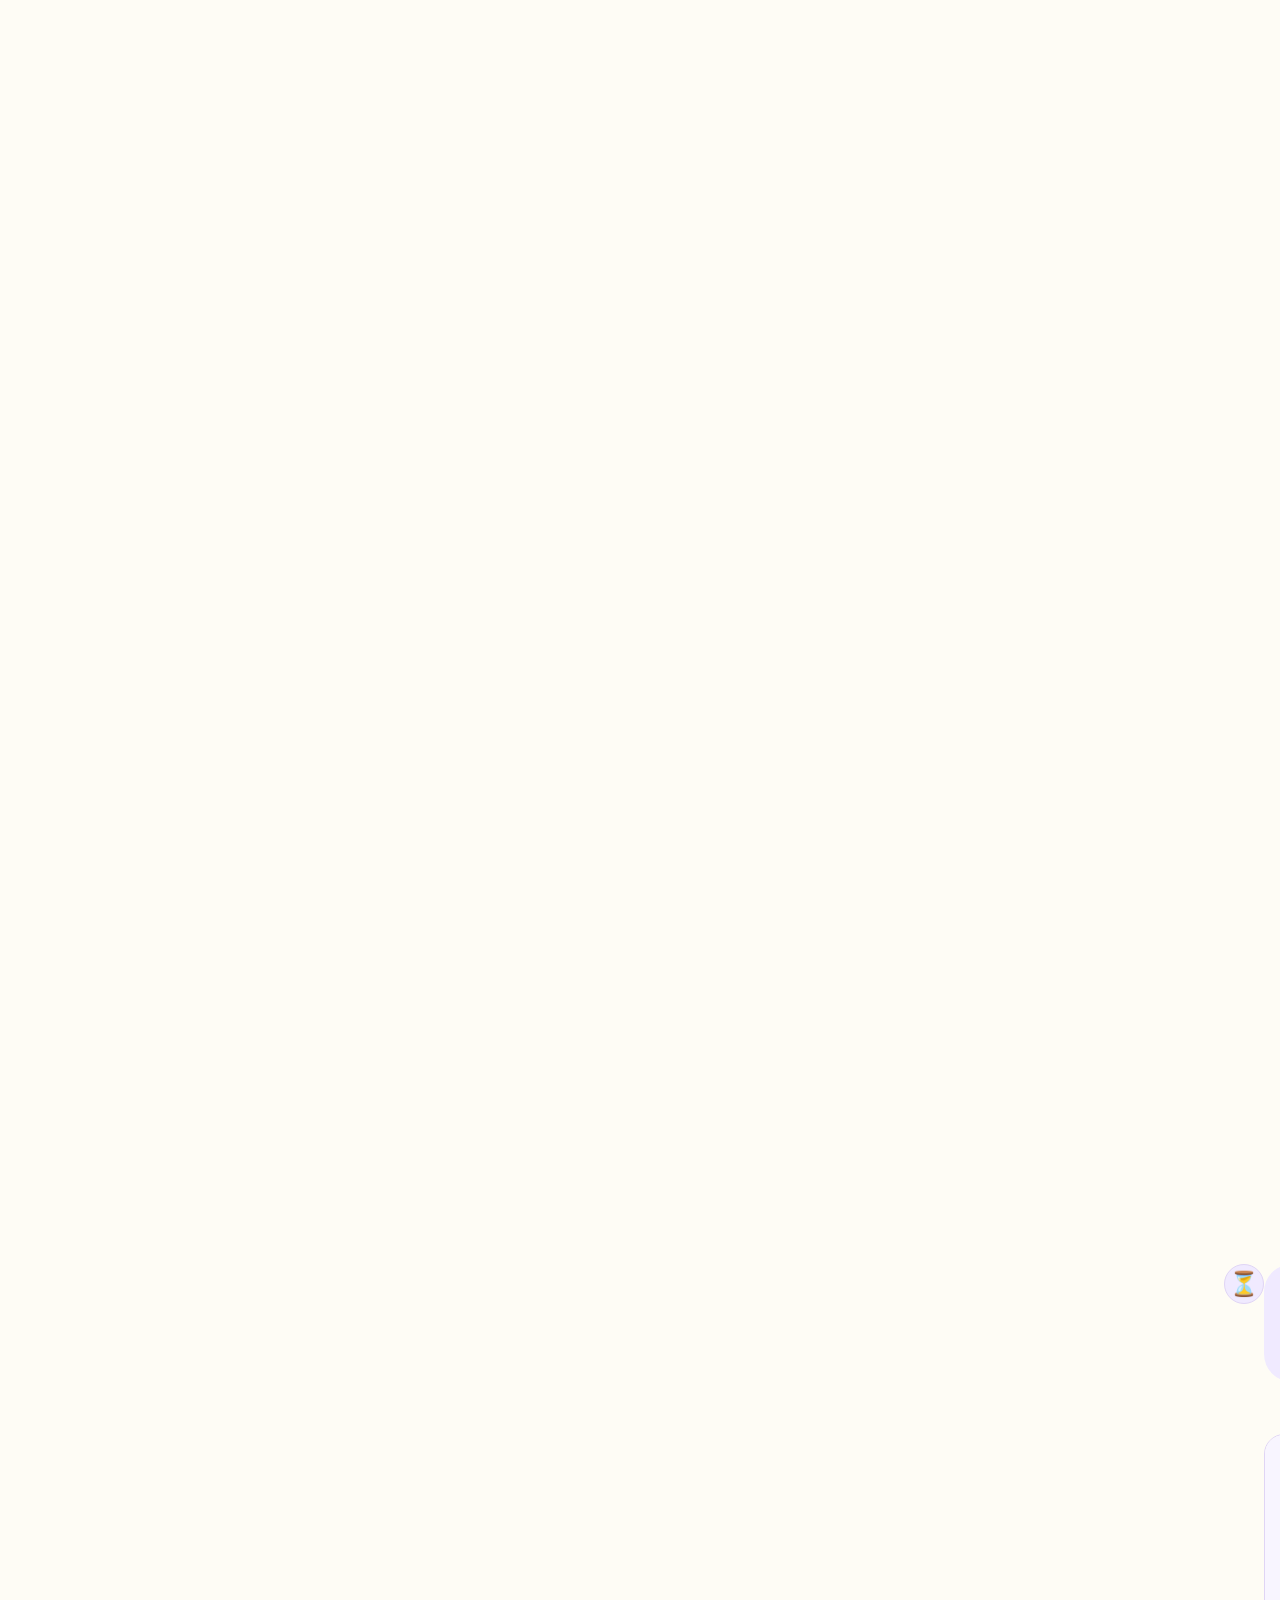
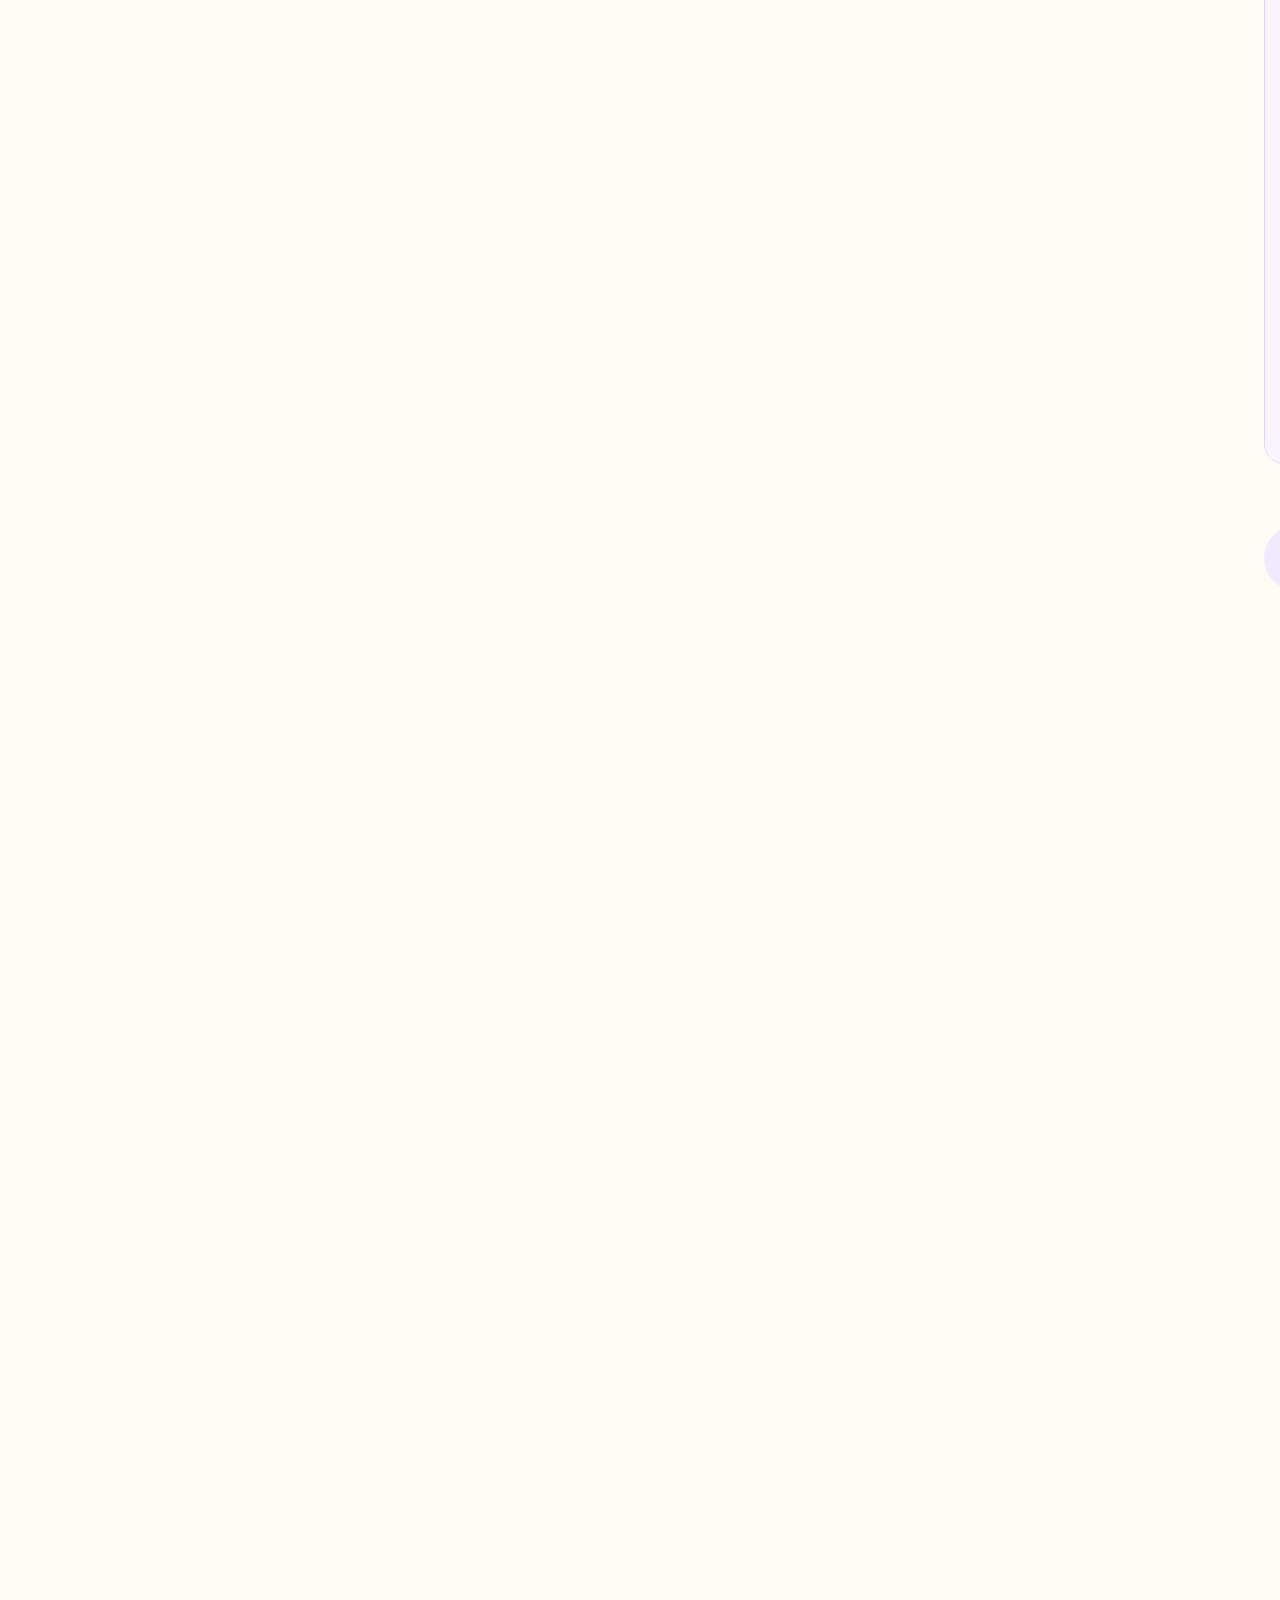
==== commit c7d918cd: "Add 残次品" ====
--- a/reader.html
+++ b/reader.html
@@ -14,13 +14,13 @@
 
     body {
         background: #fefcf5;
-        padding: 2rem;
+        padding: 1rem;
         font-family: system-ui, -apple-system, 'Segoe UI', Roboto, sans-serif;
     }
 
     .reader-container {
-        max-width: 1200px;
-        margin: 0 auto;
+        max-width: 3000px;
+        margin: 100%;
         background: #fefcf5;
         position: relative;
     }
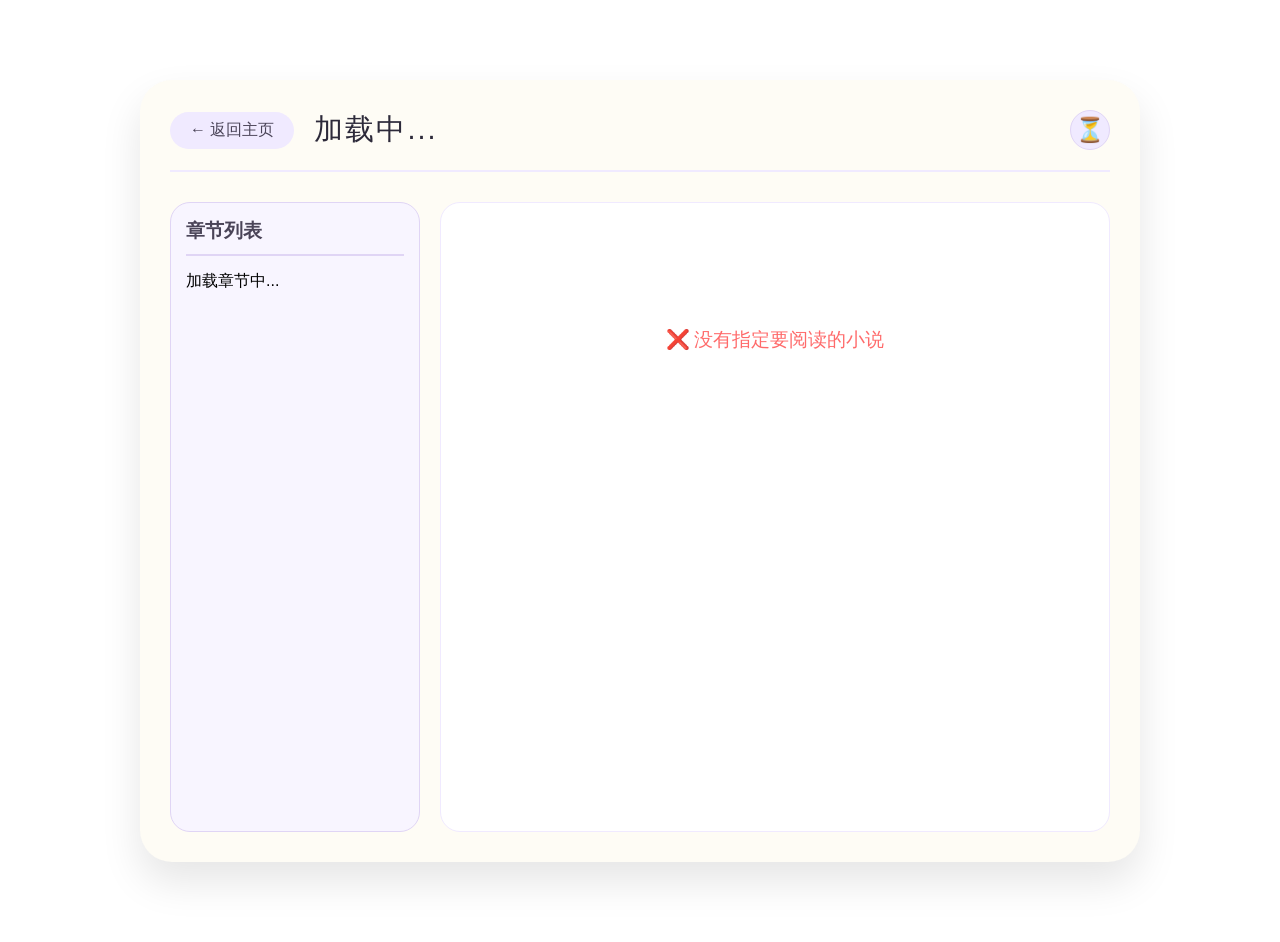
==== commit 62039999: "Add 残次品" ====
--- a/reader.html
+++ b/reader.html
@@ -3,28 +3,18 @@
 <head>
     <meta charset="UTF-8">
     <meta name="viewport" content="width=device-width, initial-scale=1.0">
-    <title>阅读小说</title>
+    <title>小说</title>
     <link rel="stylesheet" href="style.css">
     <style>
-    * {
-        margin: 0;
-        padding: 0;
-        box-sizing: border-box;
-    }
-
-    body {
+    .reader-container {
+        max-width: 1000px;
+        margin: 40px auto;
         background: #fefcf5;
-        padding: 1rem;
-        font-family: system-ui, -apple-system, 'Segoe UI', Roboto, sans-serif;
-    }
-
-    .reader-container {
-        max-width: 3000px;
-        margin: 100%;
-        background: #fefcf5;
+        border-radius: 32px;
+        box-shadow: 0 20px 40px rgba(0, 0, 0, 0.1);
+        padding: 30px;
         position: relative;
     }
-
     .reader-header {
         display: flex;
         align-items: center;
@@ -33,7 +23,6 @@
         padding-bottom: 20px;
         border-bottom: 2px solid #f0eaff;
     }
-
     .back-btn {
         padding: 8px 20px;
         background: #f0eaff;
@@ -44,21 +33,20 @@
         font-size: 1rem;
         transition: all 0.2s;
     }
-
     .back-btn:hover {
         background: #e5d9ff;
     }
-
     .reader-title {
         font-size: 1.8rem;
         color: #2d2a3a;
         margin: 0;
     }
-
+    
+    /* 右侧历史图标 */
     .history-icon {
         position: absolute;
-        top: 0;
-        right: 0;
+        top: 30px;
+        right: 30px;
         width: 40px;
         height: 40px;
         background: #f0eaff;
@@ -72,16 +60,16 @@
         border: 1px solid #e0d5f5;
         z-index: 100;
     }
-
     .history-icon:hover {
         background: #e5d9ff;
         transform: scale(1.1);
     }
-
+    
+    /* 历史记录弹窗 */
     .history-popup {
         position: absolute;
-        top: 50px;
-        right: 0;
+        top: 80px;
+        right: 30px;
         width: 300px;
         background: white;
         border-radius: 16px;
@@ -93,11 +81,9 @@
         max-height: 400px;
         overflow-y: auto;
     }
-
     .history-popup.show {
         display: block;
     }
-
     .history-popup h3 {
         margin: 0 0 12px 0;
         color: #333;
@@ -106,7 +92,6 @@
         padding-bottom: 8px;
         border-bottom: 1px solid #f0eaff;
     }
-
     .history-item {
         padding: 10px;
         border-bottom: 1px solid #f5f5f5;
@@ -115,22 +100,18 @@
         cursor: pointer;
         transition: background 0.2s;
     }
-
     .history-item:hover {
         background: #f8f5ff;
     }
-
     .history-item .chapter {
         font-weight: 500;
         color: #333;
         margin-bottom: 4px;
     }
-
     .history-item .date {
         font-size: 0.8rem;
         color: #999;
     }
-
     .history-item .preview {
         font-size: 0.85rem;
         color: #666;
@@ -139,31 +120,26 @@
         overflow: hidden;
         text-overflow: ellipsis;
     }
-
     .no-history {
         text-align: center;
         padding: 20px;
         color: #999;
         font-size: 0.9rem;
     }
-
+    
     .chapter-panel {
         display: flex;
-        gap: 30px;
-        min-height: 600px;
-        margin-bottom: 40px;
-    }
-
+        gap: 20px;
+        height: 70vh;
+    }
     .chapter-list {
-        width: 280px;
+        width: 250px;
         background: #f8f5ff;
         border-radius: 20px;
-        padding: 20px;
+        padding: 15px;
         overflow-y: auto;
         border: 1px solid #e0d5f5;
-        max-height: 70vh;
-    }
-
+    }
     .chapter-list h3 {
         margin: 0 0 15px 0;
         color: #4a4458;
@@ -171,7 +147,6 @@
         padding-bottom: 10px;
         border-bottom: 2px solid #e0d5f5;
     }
-
     .chapter-item {
         padding: 10px 15px;
         margin: 5px 0;
@@ -185,18 +160,15 @@
         overflow: hidden;
         text-overflow: ellipsis;
     }
-
     .chapter-item:hover {
         background: #e5d9ff;
         border-color: #9b7bff;
     }
-
     .chapter-item.active {
         background: #9b7bff;
         color: white;
         border-color: #9b7bff;
     }
-
     .reader-content {
         flex: 1;
         line-height: 1.8;
@@ -205,122 +177,45 @@
         white-space: pre-wrap;
         font-family: 'Georgia', serif;
         overflow-y: auto;
-        padding: 25px;
+        padding: 20px;
         background: white;
         border-radius: 20px;
         border: 1px solid #f0eaff;
-        max-height: 70vh;
-    }
-
+    }
     .loading {
         text-align: center;
         padding: 100px;
         color: #7a739b;
         font-size: 1.2rem;
     }
-
     .error {
         text-align: center;
         padding: 100px;
         color: #ff6b6b;
         font-size: 1.2rem;
     }
-
-    .chapter-nav {
-        margin-top: 20px;
-        padding: 20px 0 0 0;
-        border-top: 1px solid #f0eaff;
-        display: flex;
-        justify-content: space-between;
-        align-items: center;
-        background: white;
-        max-width: 100%;
-    }
-
-    .nav-btn {
-        padding: 12px 32px;
-        background: #f0eaff;
-        border: none;
-        border-radius: 40px;
-        color: #4a4458;
-        cursor: pointer;
-        font-size: 1rem;
-        transition: all 0.2s;
-        min-width: 120px;
-    }
-
-    .nav-btn:hover {
-        background: #e5d9ff;
-    }
-
-    .nav-btn.disabled {
-        opacity: 0.3;
-        pointer-events: none;
-    }
-
-    #chapterInfo {
-        color: #666;
-        font-size: 1rem;
-        font-weight: 500;
-    }
-
+    
     @media (max-width: 768px) {
-        body {
-            padding: 1rem;
-        }
-
         .chapter-panel {
             flex-direction: column;
-            gap: 15px;
-            min-height: auto;
-            margin-bottom: 80px;
-        }
-
+            height: auto;
+        }
         .chapter-list {
             width: 100%;
             max-height: 200px;
         }
-
-        .reader-header {
-            flex-wrap: wrap;
-        }
-
-        .reader-content {
-            max-height: 60vh;
-        }
-
-        .chapter-nav {
-            position: fixed;
-            bottom: 0;
-            left: 0;
-            right: 0;
-            height: 65px;
-            background: white;
-            border-top: 1px solid #f0eaff;
-            display: flex;
-            justify-content: space-between;
-            align-items: center;
-            padding: 0 16px;
-            z-index: 15;
-            margin: 0;
-            border-radius: 0;
-        }
-
-        .chapter-nav .nav-btn {
-            padding: 8px 20px;
-            min-width: 90px;
-        }
-
-        .reader-container {
-            padding-bottom: 20px;
+        .history-popup {
+            width: 250px;
         }
     }
 </style>
 </head>
 <body>
     <div class="reader-container">
+        <!-- 右侧历史图标 -->
         <div class="history-icon" id="historyIcon" onclick="toggleHistory()">⏳</div>
-
+    
+        <!-- 历史记录弹窗 -->
         <div class="history-popup" id="historyPopup">
             <h3>阅读历史</h3>
             <div id="historyList">
@@ -332,33 +227,33 @@
             <button class="back-btn" onclick="goBack()">← 返回主页</button>
             <h1 class="reader-title" id="bookTitle">加载中...</h1>
         </div>
-
+        
         <div class="chapter-panel">
+            <!-- 左侧章节列表 -->
             <div class="chapter-list" id="chapterList">
                 <h3>章节列表</h3>
                 <div id="chapters">加载章节中...</div>
             </div>
-
+            
+            <!-- 右侧正文 -->
             <div class="reader-content" id="bookContent">
                 <div class="loading">正在加载小说内容...</div>
             </div>
         </div>
-
-        <div class="chapter-nav">
-            <button class="nav-btn" onclick="prevChapter()" id="prevBtn">← 上一章</button>
-            <span id="chapterInfo">1/66</span>
-            <button class="nav-btn" onclick="nextChapter()" id="nextBtn">下一章 →</button>
-        </div>
     </div>
-
+    
     <script>
+        // 存储章节信息
         let chapters = [];
         let fullContent = '';
+        
+        // 存储阅读历史
         let readingHistory = [];
         let currentChapter = '';
         let currentLine = 0;
         let currentBook = '';
         
+        // 获取URL参数中的文件名
         const urlParams = new URLSearchParams(window.location.search);
         const fileName = urlParams.get('file');
         
@@ -395,6 +290,7 @@
                 });
         }
         
+        // 加载阅读历史
         function loadHistory() {
             const historyStr = localStorage.getItem('readingHistory_' + currentBook);
             if (historyStr) {
@@ -405,6 +301,7 @@
             renderHistory();
         }
         
+        // 保存当前阅读位置（精确到段落）
         function saveReadingPosition() {
             if (!currentBook || !currentChapter) return;
             
@@ -450,14 +347,15 @@
                 readingHistory.unshift(record);
             }
             
-            if (readingHistory.length > 100) {
-                readingHistory = readingHistory.slice(0, 100);
+            if (readingHistory.length > 10) {
+                readingHistory = readingHistory.slice(0, 10);
             }
             
             localStorage.setItem('readingHistory_' + currentBook, JSON.stringify(readingHistory));
             renderHistory();
         }
         
+        // 渲染历史记录
         function renderHistory() {
             const historyList = document.getElementById('historyList');
             
@@ -480,6 +378,7 @@
             historyList.innerHTML = html;
         }
         
+        // 跳转到历史记录的位置
         function jumpToHistory(index) {
             const record = readingHistory[index];
             if (!record) return;
@@ -511,10 +410,12 @@
             document.getElementById('historyPopup').classList.remove('show');
         }
         
+        // 切换历史弹窗显示
         function toggleHistory() {
             document.getElementById('historyPopup').classList.toggle('show');
         }
         
+        // 点击其他地方关闭弹窗
         document.addEventListener('click', function(event) {
             const icon = document.getElementById('historyIcon');
             const popup = document.getElementById('historyPopup');
@@ -523,110 +424,123 @@
             }
         });
         
-        function parseChapters(content) {
-            const currentBook = document.getElementById('bookTitle').textContent;
-            
-            if (currentBook.includes('悬日')) {
-                const lines = content.split('\n');
-                chapters = [];
-                let introLines = [];
-                let foundFirstChapter = false;
-                
-                lines.forEach((line, index) => {
-                    const trimmedLine = line.trim();
-                    if (trimmedLine === '') return;
-                    
-                    if (trimmedLine.match(/^[PN][.\s]?/)) {
-                        if (!foundFirstChapter && index > 0) {
-                            for (let i = 0; i < index; i++) {
-                                if (lines[i].trim() !== '') {
-                                    introLines.push(lines[i]);
-                                }
-                            }
-                            if (introLines.length > 0) {
-                                chapters.push({
-                                    title: '简介',
-                                    lineNumber: 0,
-                                    isIntro: true
-                                });
-                            }
-                            foundFirstChapter = true;
+// 识别章节
+function parseChapters(content) {
+    // 获取当前小说名字
+    const currentBook = document.getElementById('bookTitle').textContent;
+    
+    // 特殊处理：《悬日》按 P 和 N 分章
+    if (currentBook.includes('悬日')) {
+        const lines = content.split('\n');
+        chapters = [];
+        let introLines = [];
+        let foundFirstChapter = false;
+        
+        lines.forEach((line, index) => {
+            const trimmedLine = line.trim();
+            if (trimmedLine === '') return;
+            
+            // 匹配 P 或 N 开头的章节（后面跟点号或空格或直接跟文字）
+            if (trimmedLine.match(/^[PN][.\s]?/)) {
+                // 找到第一个章节时，把前面的内容作为简介
+                if (!foundFirstChapter && index > 0) {
+                    // 收集简介内容（跳过空行）
+                    for (let i = 0; i < index; i++) {
+                        if (lines[i].trim() !== '') {
+                            introLines.push(lines[i]);
                         }
+                    }
+                    if (introLines.length > 0) {
                         chapters.push({
-                            title: trimmedLine,
-                            lineNumber: index
+                            title: '简介',
+                            lineNumber: 0,
+                            isIntro: true
                         });
                     }
+                    foundFirstChapter = true;
+                }
+                
+                chapters.push({
+                    title: trimmedLine,
+                    lineNumber: index
                 });
-                
-                if (chapters.length === 0) {
+            }
+        });
+        
+        // 如果没有识别到章节，显示全文
+        if (chapters.length === 0) {
+            chapters.push({
+                title: '全文',
+                lineNumber: 0
+            });
+        }
+        
+        renderChapterList();
+        return;
+    }
+    
+    // 其他小说的通用识别
+    const chapterPatterns = [
+        /^第[一二三四五六七八九十\d]+章/g,      // 第一章、第1章
+        /^Chapter\s*\d+/gi,                     // Chapter 1 ✅ 已经有了
+        /^第[一二三四五六七八九十\d]+节/g,      // 第一节、第1节
+        /^Part\s*\d+/gi,                        // Part 1
+        /^第[一二三四五六七八九十\d]+卷/gm      // 第一卷
+];
+    
+    const lines = content.split('\n');
+    chapters = [];
+    let foundFirstChapter = false;
+    let introLines = [];
+    
+    lines.forEach((line, index) => {
+        const trimmedLine = line.trim();
+        if (trimmedLine === '') return;
+        
+        let isChapterTitle = false;
+        for (let pattern of chapterPatterns) {
+            pattern.lastIndex = 0;
+            if (pattern.test(trimmedLine)) {
+                isChapterTitle = true;
+                break;
+            }
+        }
+        
+        if (isChapterTitle && trimmedLine.length < 30) {
+            if (!foundFirstChapter && index > 0) {
+                for (let i = 0; i < index; i++) {
+                    if (lines[i].trim() !== '') {
+                        introLines.push(lines[i]);
+                    }
+                }
+                if (introLines.length > 0) {
                     chapters.push({
-                        title: '全文',
-                        lineNumber: 0
+                        title: '简介',
+                        lineNumber: 0,
+                        isIntro: true
                     });
                 }
-                renderChapterList();
-                return;
-            }
-            
-            const chapterPatterns = [
-                /^第[一二三四五六七八九十\d]+章/g,
-                /^Chapter\s*\d+/gi,
-                /^第[一二三四五六七八九十\d]+节/g,
-                /^Part\s*\d+/gi,
-                /^第[一二三四五六七八九十\d]+卷/gm
-            ];
-            
-            const lines = content.split('\n');
-            chapters = [];
-            let foundFirstChapter = false;
-            let introLines = [];
-            
-            lines.forEach((line, index) => {
-                const trimmedLine = line.trim();
-                if (trimmedLine === '') return;
-                
-                let isChapterTitle = false;
-                for (let pattern of chapterPatterns) {
-                    pattern.lastIndex = 0;
-                    if (pattern.test(trimmedLine)) {
-                        isChapterTitle = true;
-                        break;
-                    }
-                }
-                
-                if (isChapterTitle && trimmedLine.length < 30) {
-                    if (!foundFirstChapter && index > 0) {
-                        for (let i = 0; i < index; i++) {
-                            if (lines[i].trim() !== '') {
-                                introLines.push(lines[i]);
-                            }
-                        }
-                        if (introLines.length > 0) {
-                            chapters.push({
-                                title: '简介',
-                                lineNumber: 0,
-                                isIntro: true
-                            });
-                        }
-                        foundFirstChapter = true;
-                    }
-                    chapters.push({
-                        title: trimmedLine,
-                        lineNumber: index
-                    });
-                }
+                foundFirstChapter = true;
+            }
+            
+            chapters.push({
+                title: trimmedLine,
+                lineNumber: index
             });
-            
-            if (chapters.length === 0) {
-                chapters.push({
-                    title: '全文',
-                    lineNumber: 0
-                });
-            }
-            renderChapterList();
-        }
-        
+        }
+    });
+    
+    if (chapters.length === 0) {
+        chapters.push({
+            title: '全文',
+            lineNumber: 0
+        });
+    }
+    
+    renderChapterList();
+}
+        
+        // 渲染章节列表
         function renderChapterList() {
             const chaptersDiv = document.getElementById('chapters');
             
@@ -643,41 +557,47 @@
             chaptersDiv.innerHTML = html;
         }
         
-        function showChapter(index) {
-            currentChapter = chapters[index].title;
-            currentLine = 0;
-            
-            document.querySelectorAll('.chapter-item').forEach(item => {
-                item.classList.remove('active');
-            });
-            document.querySelectorAll('.chapter-item')[index]?.classList.add('active');
+        // 显示指定章节
+function showChapter(index) {
+    currentChapter = chapters[index].title;
+    currentLine = 0;
+    
+    document.querySelectorAll('.chapter-item').forEach(item => {
+        item.classList.remove('active');
+    });
+    document.querySelectorAll('.chapter-item')[index]?.classList.add('active');
 
-            const lines = fullContent.split('\n');
-            
-            if (chapters[index].isIntro) {
-                const firstChapterIndex = chapters.findIndex(c => !c.isIntro);
-                if (firstChapterIndex !== -1) {
-                    const endLine = chapters[firstChapterIndex].lineNumber;
-                    const introLines = lines.slice(0, endLine);
-                    const introContent = introLines.join('\n');
-                    displayContent(introContent);
-                } else {
-                    displayContent(fullContent);
-                }
-                saveReadingPosition();
-                updateNavButtons();
-                return;
-            }
-            
-            const startLine = chapters[index].lineNumber;
-            const endLine = (index < chapters.length - 1) ? chapters[index + 1].lineNumber : lines.length;
-            const chapterLines = lines.slice(startLine, endLine);
-            const chapterContent = chapterLines.join('\n');
-            displayContent(chapterContent);
-            saveReadingPosition();
-            updateNavButtons();
-        }
-        
+    const lines = fullContent.split('\n');
+    
+    // 如果是简介，从开头到第一章之前
+    if (chapters[index].isIntro) {
+        // 找到第一个真正章节的位置
+        const firstChapterIndex = chapters.findIndex(c => !c.isIntro);
+        if (firstChapterIndex !== -1) {
+            const endLine = chapters[firstChapterIndex].lineNumber;
+            const introLines = lines.slice(0, endLine);
+            const introContent = introLines.join('\n');
+            displayContent(introContent);
+        } else {
+            // 如果没有其他章节，显示全文
+            displayContent(fullContent);
+        }
+        saveReadingPosition();
+        return;
+    }
+    
+    // 正常章节
+    const startLine = chapters[index].lineNumber;
+    const endLine = (index < chapters.length - 1) ? chapters[index + 1].lineNumber : lines.length;
+
+    const chapterLines = lines.slice(startLine, endLine);
+    const chapterContent = chapterLines.join('\n');
+
+    displayContent(chapterContent);
+    saveReadingPosition();
+}
+        
+        // 显示内容（格式化）
         function displayContent(content) {
             const formattedContent = content.split('\n').map(paragraph => {
                 if (paragraph.trim() === '') {
@@ -701,47 +621,6 @@
         function goBack() {
             window.location.href = 'index.html';
         }
-        
-        function prevChapter() {
-            const currentIndex = chapters.findIndex(c => c.title === currentChapter);
-            if (currentIndex > 0) {
-                showChapter(currentIndex - 1);
-            }
-        }
-        
-        function nextChapter() {
-            const currentIndex = chapters.findIndex(c => c.title === currentChapter);
-            if (currentIndex < chapters.length - 1) {
-                showChapter(currentIndex + 1);
-            }
-        }
-        
-        function updateNavButtons() {
-            const currentIndex = chapters.findIndex(c => c.title === currentChapter);
-            const prevBtn = document.getElementById('prevBtn');
-            const nextBtn = document.getElementById('nextBtn');
-            const chapterInfo = document.getElementById('chapterInfo');
-            
-            if (prevBtn) {
-                if (currentIndex <= 0) {
-                    prevBtn.classList.add('disabled');
-                } else {
-                    prevBtn.classList.remove('disabled');
-                }
-            }
-            
-            if (nextBtn) {
-                if (currentIndex >= chapters.length - 1) {
-                    nextBtn.classList.add('disabled');
-                } else {
-                    nextBtn.classList.remove('disabled');
-                }
-            }
-            
-            if (chapterInfo) {
-                chapterInfo.textContent = `${currentIndex + 1}/${chapters.length}`;
-            }
-        }
     </script>
 </body>
 </html>
--- a/style.css
+++ b/style.css
@@ -1,4 +1,4 @@
-/* 极简黑白风 - 小说馆 */
+/* 极简黑白风 - 私人图书馆 */
 * {
     margin: 0;
     padding: 0;
@@ -26,13 +26,13 @@
 h1 {
     font-size: 3rem;
     font-weight: 400;
-    color: #000000;
+    color: #4f4f4f;
     margin-bottom: 8px;
     letter-spacing: 2px;
 }
 
 header p {
-    color: #666666;
+    color: #656565;
     font-size: 1rem;
 }
 
@@ -47,10 +47,10 @@
     max-width: 400px;
     padding: 12px 20px;
     font-size: 1rem;
-    border: 1px solid #dddddd;
+    border: 1px solid #000000;
     border-radius: 30px;
     outline: none;
-    background: #ffffff;
+    background: #ffffffff;
     color: #000000;
     text-align: center;
 }
@@ -60,7 +60,7 @@
 }
 
 #searchInput::placeholder {
-    color: #bbbbbb;
+    color: #ffffff;
     text-align: center;
 }
 
@@ -76,7 +76,7 @@
     display: flex;
     align-items: center;
     justify-content: space-between;
-    border-bottom: 1px solid #eeeeee;
+    border-bottom: 1px solid #000000;
 }
 
 .book-info {
@@ -84,11 +84,6 @@
     display: flex;
     align-items: center;
     gap: 12px;
-}
-
-.book-icon {
-    font-size: 1.2rem;
-    color: #999999;
 }
 
 .book-name {
@@ -110,7 +105,7 @@
 
 .action-btn {
     padding: 6px 16px;
-    border: 1px solid #dddddd;
+    border: 1px solid #606060;
     border-radius: 20px;
     font-size: 0.9rem;
     cursor: pointer;
@@ -124,11 +119,19 @@
     border-color: #999999;
 }
 
+.read-btn {
+    background: #ffffff;
+}
+
+.download-btn {
+    background: #ffffff;
+}
+
 /* 加载和空状态 */
 .loading, .no-results {
     text-align: center;
     padding: 60px 20px;
-    color: #999999;
+    color: #000000;
     font-size: 1rem;
 }
 
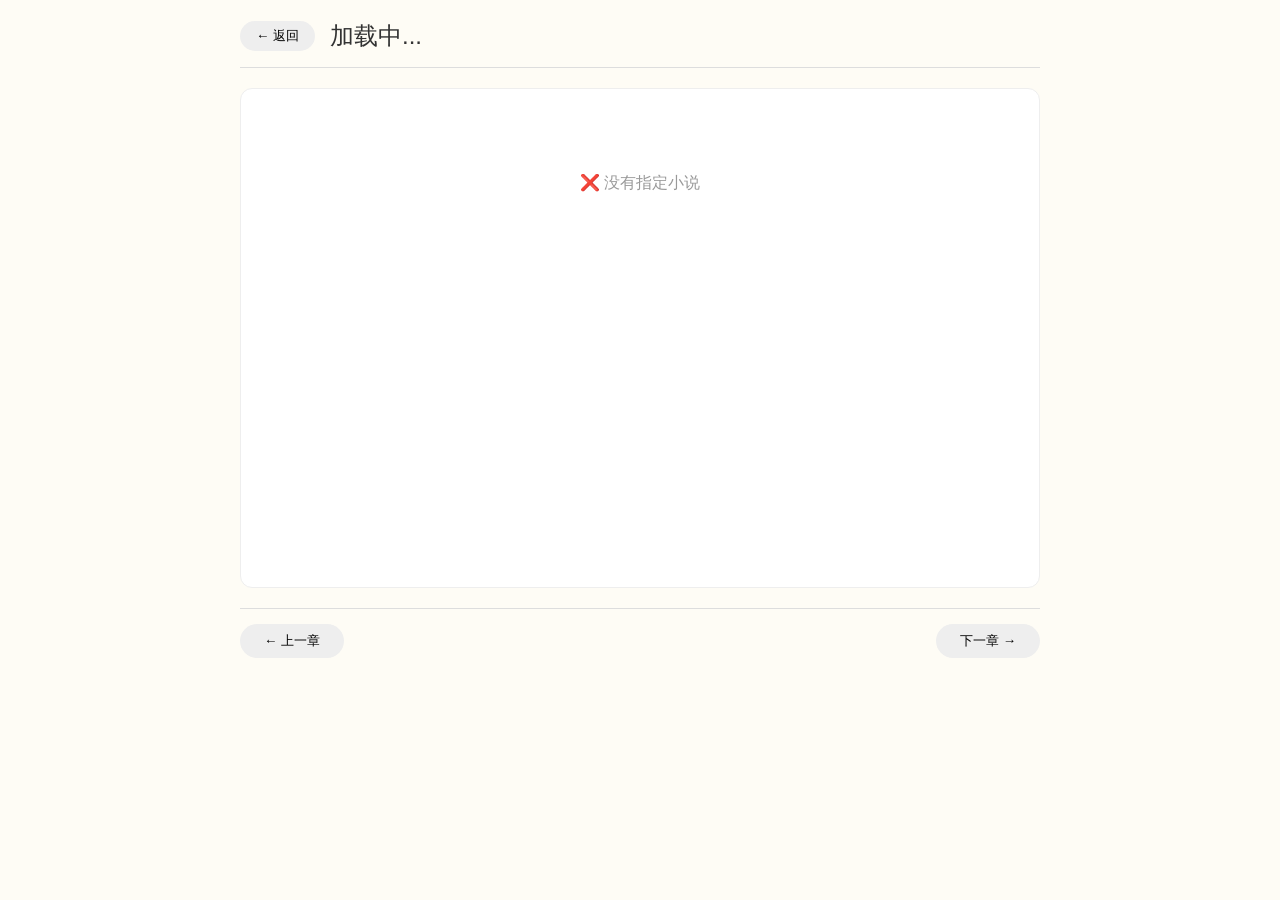
==== commit 865850ae: "Change heading" ====
--- a/reader.html
+++ b/reader.html
@@ -4,623 +4,135 @@
     <meta charset="UTF-8">
     <meta name="viewport" content="width=device-width, initial-scale=1.0">
     <title>小说</title>
-    <link rel="stylesheet" href="style.css">
     <style>
-    .reader-container {
-        max-width: 1000px;
-        margin: 40px auto;
-        background: #fefcf5;
-        border-radius: 32px;
-        box-shadow: 0 20px 40px rgba(0, 0, 0, 0.1);
-        padding: 30px;
-        position: relative;
-    }
-    .reader-header {
-        display: flex;
-        align-items: center;
-        gap: 20px;
-        margin-bottom: 30px;
-        padding-bottom: 20px;
-        border-bottom: 2px solid #f0eaff;
-    }
-    .back-btn {
-        padding: 8px 20px;
-        background: #f0eaff;
-        border: none;
-        border-radius: 30px;
-        color: #4a4458;
-        cursor: pointer;
-        font-size: 1rem;
-        transition: all 0.2s;
-    }
-    .back-btn:hover {
-        background: #e5d9ff;
-    }
-    .reader-title {
-        font-size: 1.8rem;
-        color: #2d2a3a;
-        margin: 0;
-    }
-    
-    /* 右侧历史图标 */
-    .history-icon {
-        position: absolute;
-        top: 30px;
-        right: 30px;
-        width: 40px;
-        height: 40px;
-        background: #f0eaff;
-        border-radius: 50%;
-        display: flex;
-        align-items: center;
-        justify-content: center;
-        font-size: 1.5rem;
-        cursor: pointer;
-        transition: all 0.2s;
-        border: 1px solid #e0d5f5;
-        z-index: 100;
-    }
-    .history-icon:hover {
-        background: #e5d9ff;
-        transform: scale(1.1);
-    }
-    
-    /* 历史记录弹窗 */
-    .history-popup {
-        position: absolute;
-        top: 80px;
-        right: 30px;
-        width: 300px;
-        background: white;
-        border-radius: 16px;
-        box-shadow: 0 10px 30px rgba(0, 0, 0, 0.15);
-        border: 1px solid #f0eaff;
-        padding: 16px;
-        display: none;
-        z-index: 99;
-        max-height: 400px;
-        overflow-y: auto;
-    }
-    .history-popup.show {
-        display: block;
-    }
-    .history-popup h3 {
-        margin: 0 0 12px 0;
-        color: #333;
-        font-size: 1rem;
-        font-weight: 500;
-        padding-bottom: 8px;
-        border-bottom: 1px solid #f0eaff;
-    }
-    .history-item {
-        padding: 10px;
-        border-bottom: 1px solid #f5f5f5;
-        font-size: 0.9rem;
-        color: #666;
-        cursor: pointer;
-        transition: background 0.2s;
-    }
-    .history-item:hover {
-        background: #f8f5ff;
-    }
-    .history-item .chapter {
-        font-weight: 500;
-        color: #333;
-        margin-bottom: 4px;
-    }
-    .history-item .date {
-        font-size: 0.8rem;
-        color: #999;
-    }
-    .history-item .preview {
-        font-size: 0.85rem;
-        color: #666;
-        margin-top: 4px;
-        white-space: nowrap;
-        overflow: hidden;
-        text-overflow: ellipsis;
-    }
-    .no-history {
-        text-align: center;
-        padding: 20px;
-        color: #999;
-        font-size: 0.9rem;
-    }
-    
-    .chapter-panel {
-        display: flex;
-        gap: 20px;
-        height: 70vh;
-    }
-    .chapter-list {
-        width: 250px;
-        background: #f8f5ff;
-        border-radius: 20px;
-        padding: 15px;
-        overflow-y: auto;
-        border: 1px solid #e0d5f5;
-    }
-    .chapter-list h3 {
-        margin: 0 0 15px 0;
-        color: #4a4458;
-        font-size: 1.2rem;
-        padding-bottom: 10px;
-        border-bottom: 2px solid #e0d5f5;
-    }
-    .chapter-item {
-        padding: 10px 15px;
-        margin: 5px 0;
-        background: white;
-        border-radius: 12px;
-        cursor: pointer;
-        transition: all 0.2s;
-        border: 1px solid #e0d5f5;
-        font-size: 0.95rem;
-        white-space: nowrap;
-        overflow: hidden;
-        text-overflow: ellipsis;
-    }
-    .chapter-item:hover {
-        background: #e5d9ff;
-        border-color: #9b7bff;
-    }
-    .chapter-item.active {
-        background: #9b7bff;
-        color: white;
-        border-color: #9b7bff;
-    }
-    .reader-content {
-        flex: 1;
-        line-height: 1.8;
-        font-size: 1.1rem;
-        color: #333;
-        white-space: pre-wrap;
-        font-family: 'Georgia', serif;
-        overflow-y: auto;
-        padding: 20px;
-        background: white;
-        border-radius: 20px;
-        border: 1px solid #f0eaff;
-    }
-    .loading {
-        text-align: center;
-        padding: 100px;
-        color: #7a739b;
-        font-size: 1.2rem;
-    }
-    .error {
-        text-align: center;
-        padding: 100px;
-        color: #ff6b6b;
-        font-size: 1.2rem;
-    }
-    
-    @media (max-width: 768px) {
-        .chapter-panel {
-            flex-direction: column;
-            height: auto;
+        * { margin: 0; padding: 0; box-sizing: border-box; }
+        body {
+            background: #fefcf5;
+            padding: 20px;
+            font-family: -apple-system, BlinkMacSystemFont, 'Segoe UI', Roboto, sans-serif;
         }
-        .chapter-list {
-            width: 100%;
-            max-height: 200px;
+        .reader-container { max-width: 800px; margin: 0 auto; }
+        .reader-header {
+            display: flex;
+            align-items: center;
+            gap: 15px;
+            margin-bottom: 20px;
+            padding-bottom: 15px;
+            border-bottom: 1px solid #ddd;
         }
-        .history-popup {
-            width: 250px;
+        .back-btn {
+            padding: 6px 16px;
+            background: #eee;
+            border: none;
+            border-radius: 20px;
+            cursor: pointer;
         }
-    }
-</style>
+        .reader-title { font-size: 1.5rem; font-weight: 500; color: #333; }
+        .reader-content {
+            line-height: 1.8;
+            font-size: 1rem;
+            color: #333;
+            white-space: pre-wrap;
+            padding: 20px;
+            background: white;
+            border-radius: 12px;
+            border: 1px solid #eee;
+            min-height: 500px;
+        }
+        .loading, .error { text-align: center; padding: 60px; color: #999; }
+        .chapter-nav {
+            margin-top: 20px;
+            padding-top: 15px;
+            border-top: 1px solid #ddd;
+            display: flex;
+            justify-content: space-between;
+        }
+        .nav-btn {
+            padding: 8px 24px;
+            background: #eee;
+            border: none;
+            border-radius: 30px;
+            cursor: pointer;
+        }
+        .nav-btn.disabled { opacity: 0.4; pointer-events: none; }
+        @media (max-width: 700px) {
+            body { padding: 12px; }
+            .reader-title { font-size: 1.2rem; }
+            .reader-content { padding: 15px; }
+            .chapter-nav {
+                position: fixed;
+                bottom: 0;
+                left: 0;
+                right: 0;
+                background: white;
+                margin: 0;
+                padding: 10px 16px;
+                border-top: 1px solid #ddd;
+            }
+            .reader-container { padding-bottom: 70px; }
+        }
+    </style>
 </head>
 <body>
     <div class="reader-container">
-        <!-- 右侧历史图标 -->
-        <div class="history-icon" id="historyIcon" onclick="toggleHistory()">⏳</div>
-    
-        <!-- 历史记录弹窗 -->
-        <div class="history-popup" id="historyPopup">
-            <h3>阅读历史</h3>
-            <div id="historyList">
-                <div class="no-history">暂无阅读记录</div>
-            </div>
-        </div>
-
         <div class="reader-header">
-            <button class="back-btn" onclick="goBack()">← 返回主页</button>
+            <button class="back-btn" onclick="goBack()">← 返回</button>
             <h1 class="reader-title" id="bookTitle">加载中...</h1>
         </div>
-        
-        <div class="chapter-panel">
-            <!-- 左侧章节列表 -->
-            <div class="chapter-list" id="chapterList">
-                <h3>章节列表</h3>
-                <div id="chapters">加载章节中...</div>
-            </div>
-            
-            <!-- 右侧正文 -->
-            <div class="reader-content" id="bookContent">
-                <div class="loading">正在加载小说内容...</div>
-            </div>
+        <div class="reader-content" id="bookContent"><div class="loading">加载中...</div></div>
+        <div class="chapter-nav">
+            <button class="nav-btn" onclick="prevChapter()" id="prevBtn">← 上一章</button>
+            <button class="nav-btn" onclick="nextChapter()" id="nextBtn">下一章 →</button>
         </div>
     </div>
-    
     <script>
-        // 存储章节信息
-        let chapters = [];
-        let fullContent = '';
-        
-        // 存储阅读历史
-        let readingHistory = [];
-        let currentChapter = '';
-        let currentLine = 0;
-        let currentBook = '';
-        
-        // 获取URL参数中的文件名
+        let chapters = [], fullContent = '', currentIndex = 0;
         const urlParams = new URLSearchParams(window.location.search);
         const fileName = urlParams.get('file');
-        
         if (fileName) {
             document.getElementById('bookTitle').textContent = fileName.replace('.txt', '');
-            currentBook = fileName.replace('.txt', '');
-            loadHistory();
             loadBookContent(fileName);
         } else {
-            document.getElementById('bookContent').innerHTML = '<div class="error">❌ 没有指定要阅读的小说</div>';
+            document.getElementById('bookContent').innerHTML = '<div class="error">❌ 没有指定小说</div>';
         }
-        
         function loadBookContent(fileName) {
             fetch('novels/小说/' + encodeURIComponent(fileName))
-                .then(response => {
-                    if (!response.ok) {
-                        throw new Error('文件不存在或无法读取');
-                    }
-                    return response.text();
-                })
+                .then(r => { if (!r.ok) throw new Error('文件不存在'); return r.text(); })
                 .then(content => {
                     fullContent = content;
                     parseChapters(content);
-                    
-                    if (chapters.length > 0) {
-                        showChapter(0);
-                    } else {
-                        displayContent(content);
+                    if (chapters.length > 0) showChapter(0);
+                    else {
+                        document.getElementById('bookContent').innerHTML = content.replace(/\n/g, '<br>');
+                        document.getElementById('prevBtn').classList.add('disabled');
+                        document.getElementById('nextBtn').classList.add('disabled');
                     }
                 })
-                .catch(error => {
-                    document.getElementById('bookContent').innerHTML = 
-                        '<div class="error">❌ 读取失败：' + error.message + '</div>';
-                });
+                .catch(() => { document.getElementById('bookContent').innerHTML = '<div class="error">❌ 读取失败</div>'; });
         }
-        
-        // 加载阅读历史
-        function loadHistory() {
-            const historyStr = localStorage.getItem('readingHistory_' + currentBook);
-            if (historyStr) {
-                readingHistory = JSON.parse(historyStr);
-            } else {
-                readingHistory = [];
+        function parseChapters(content) {
+            let lines = content.split('\n');
+            chapters = [];
+            let chapterPattern = /^第[一二三四五六七八九十\d]+章|^Chapter\s*\d+/i;
+            for (let i = 0; i < lines.length; i++) {
+                let line = lines[i].trim();
+                if (chapterPattern.test(line)) chapters.push({ title: line, startLine: i });
             }
-            renderHistory();
+            if (chapters.length === 0) chapters = [{ title: '全文', startLine: 0 }];
         }
-        
-        // 保存当前阅读位置（精确到段落）
-        function saveReadingPosition() {
-            if (!currentBook || !currentChapter) return;
-            
-            const contentDiv = document.getElementById('bookContent');
-            const paragraphs = contentDiv.querySelectorAll('p');
-            let currentLineNumber = 0;
-            
-            if (paragraphs.length > 0) {
-                const scrollTop = contentDiv.scrollTop;
-                let accumulatedHeight = 0;
-                
-                for (let i = 0; i < paragraphs.length; i++) {
-                    const paragraph = paragraphs[i];
-                    const paragraphHeight = paragraph.offsetHeight;
-                    
-                    if (scrollTop < accumulatedHeight + paragraphHeight) {
-                        currentLineNumber = i;
-                        break;
-                    }
-                    accumulatedHeight += paragraphHeight;
-                }
-            }
-            
-            let previewText = '';
-            if (paragraphs[currentLineNumber]) {
-                previewText = paragraphs[currentLineNumber].textContent.substring(0, 50);
-            } else {
-                previewText = contentDiv.textContent.split('\n')[0].substring(0, 50);
-            }
-            
-            const record = {
-                chapter: currentChapter,
-                line: currentLineNumber,
-                date: new Date().toLocaleDateString('zh-CN'),
-                preview: previewText + '...',
-                book: currentBook
-            };
-            
-            const existingIndex = readingHistory.findIndex(r => r.chapter === currentChapter);
-            if (existingIndex !== -1) {
-                readingHistory[existingIndex] = record;
-            } else {
-                readingHistory.unshift(record);
-            }
-            
-            if (readingHistory.length > 10) {
-                readingHistory = readingHistory.slice(0, 10);
-            }
-            
-            localStorage.setItem('readingHistory_' + currentBook, JSON.stringify(readingHistory));
-            renderHistory();
+        function showChapter(index) {
+            currentIndex = index;
+            let start = chapters[index].startLine;
+            let end = (index + 1 < chapters.length) ? chapters[index + 1].startLine : fullContent.split('\n').length;
+            let lines = fullContent.split('\n').slice(start, end);
+            document.getElementById('bookContent').innerHTML = lines.join('\n').replace(/\n/g, '<br>');
+            let prev = document.getElementById('prevBtn'), next = document.getElementById('nextBtn');
+            if (index === 0) prev.classList.add('disabled'); else prev.classList.remove('disabled');
+            if (index === chapters.length - 1) next.classList.add('disabled'); else next.classList.remove('disabled');
         }
-        
-        // 渲染历史记录
-        function renderHistory() {
-            const historyList = document.getElementById('historyList');
-            
-            if (readingHistory.length === 0) {
-                historyList.innerHTML = '<div class="no-history">暂无阅读记录</div>';
-                return;
-            }
-            
-            let html = '';
-            readingHistory.forEach((record, index) => {
-                html += `
-                    <div class="history-item" onclick="jumpToHistory(${index})">
-                        <div class="chapter">${record.chapter}</div>
-                        <div class="date">${record.date}</div>
-                        <div class="preview">${record.preview}</div>
-                    </div>
-                `;
-            });
-            
-            historyList.innerHTML = html;
-        }
-        
-        // 跳转到历史记录的位置
-        function jumpToHistory(index) {
-            const record = readingHistory[index];
-            if (!record) return;
-            
-            const chapterIndex = chapters.findIndex(c => c.title === record.chapter);
-            if (chapterIndex !== -1) {
-                showChapter(chapterIndex);
-                
-                setTimeout(() => {
-                    const contentDiv = document.getElementById('bookContent');
-                    const paragraphs = contentDiv.querySelectorAll('p');
-                    if (paragraphs.length > record.line) {
-                        let targetPosition = 0;
-                        for (let i = 0; i < record.line; i++) {
-                            targetPosition += paragraphs[i].offsetHeight;
-                        }
-                        
-                        contentDiv.scrollTop = targetPosition;
-                        
-                        paragraphs[record.line].style.backgroundColor = '#fff3bf';
-                        paragraphs[record.line].style.transition = 'background-color 0.5s';
-                        setTimeout(() => {
-                            paragraphs[record.line].style.backgroundColor = 'transparent';
-                        }, 2000);
-                    }
-                }, 100);
-            }
-            
-            document.getElementById('historyPopup').classList.remove('show');
-        }
-        
-        // 切换历史弹窗显示
-        function toggleHistory() {
-            document.getElementById('historyPopup').classList.toggle('show');
-        }
-        
-        // 点击其他地方关闭弹窗
-        document.addEventListener('click', function(event) {
-            const icon = document.getElementById('historyIcon');
-            const popup = document.getElementById('historyPopup');
-            if (!icon.contains(event.target) && !popup.contains(event.target)) {
-                popup.classList.remove('show');
-            }
-        });
-        
-// 识别章节
-function parseChapters(content) {
-    // 获取当前小说名字
-    const currentBook = document.getElementById('bookTitle').textContent;
-    
-    // 特殊处理：《悬日》按 P 和 N 分章
-    if (currentBook.includes('悬日')) {
-        const lines = content.split('\n');
-        chapters = [];
-        let introLines = [];
-        let foundFirstChapter = false;
-        
-        lines.forEach((line, index) => {
-            const trimmedLine = line.trim();
-            if (trimmedLine === '') return;
-            
-            // 匹配 P 或 N 开头的章节（后面跟点号或空格或直接跟文字）
-            if (trimmedLine.match(/^[PN][.\s]?/)) {
-                // 找到第一个章节时，把前面的内容作为简介
-                if (!foundFirstChapter && index > 0) {
-                    // 收集简介内容（跳过空行）
-                    for (let i = 0; i < index; i++) {
-                        if (lines[i].trim() !== '') {
-                            introLines.push(lines[i]);
-                        }
-                    }
-                    if (introLines.length > 0) {
-                        chapters.push({
-                            title: '简介',
-                            lineNumber: 0,
-                            isIntro: true
-                        });
-                    }
-                    foundFirstChapter = true;
-                }
-                
-                chapters.push({
-                    title: trimmedLine,
-                    lineNumber: index
-                });
-            }
-        });
-        
-        // 如果没有识别到章节，显示全文
-        if (chapters.length === 0) {
-            chapters.push({
-                title: '全文',
-                lineNumber: 0
-            });
-        }
-        
-        renderChapterList();
-        return;
-    }
-    
-    // 其他小说的通用识别
-    const chapterPatterns = [
-        /^第[一二三四五六七八九十\d]+章/g,      // 第一章、第1章
-        /^Chapter\s*\d+/gi,                     // Chapter 1 ✅ 已经有了
-        /^第[一二三四五六七八九十\d]+节/g,      // 第一节、第1节
-        /^Part\s*\d+/gi,                        // Part 1
-        /^第[一二三四五六七八九十\d]+卷/gm      // 第一卷
-];
-    
-    const lines = content.split('\n');
-    chapters = [];
-    let foundFirstChapter = false;
-    let introLines = [];
-    
-    lines.forEach((line, index) => {
-        const trimmedLine = line.trim();
-        if (trimmedLine === '') return;
-        
-        let isChapterTitle = false;
-        for (let pattern of chapterPatterns) {
-            pattern.lastIndex = 0;
-            if (pattern.test(trimmedLine)) {
-                isChapterTitle = true;
-                break;
-            }
-        }
-        
-        if (isChapterTitle && trimmedLine.length < 30) {
-            if (!foundFirstChapter && index > 0) {
-                for (let i = 0; i < index; i++) {
-                    if (lines[i].trim() !== '') {
-                        introLines.push(lines[i]);
-                    }
-                }
-                if (introLines.length > 0) {
-                    chapters.push({
-                        title: '简介',
-                        lineNumber: 0,
-                        isIntro: true
-                    });
-                }
-                foundFirstChapter = true;
-            }
-            
-            chapters.push({
-                title: trimmedLine,
-                lineNumber: index
-            });
-        }
-    });
-    
-    if (chapters.length === 0) {
-        chapters.push({
-            title: '全文',
-            lineNumber: 0
-        });
-    }
-    
-    renderChapterList();
-}
-        
-        // 渲染章节列表
-        function renderChapterList() {
-            const chaptersDiv = document.getElementById('chapters');
-            
-            if (chapters.length === 0) {
-                chaptersDiv.innerHTML = '<div style="color: #7a739b; text-align: center;">无章节标记</div>';
-                return;
-            }
-            
-            let html = '';
-            chapters.forEach((chapter, index) => {
-                html += `<div class="chapter-item" onclick="showChapter(${index})">${chapter.title}</div>`;
-            });
-            
-            chaptersDiv.innerHTML = html;
-        }
-        
-        // 显示指定章节
-function showChapter(index) {
-    currentChapter = chapters[index].title;
-    currentLine = 0;
-    
-    document.querySelectorAll('.chapter-item').forEach(item => {
-        item.classList.remove('active');
-    });
-    document.querySelectorAll('.chapter-item')[index]?.classList.add('active');
-
-    const lines = fullContent.split('\n');
-    
-    // 如果是简介，从开头到第一章之前
-    if (chapters[index].isIntro) {
-        // 找到第一个真正章节的位置
-        const firstChapterIndex = chapters.findIndex(c => !c.isIntro);
-        if (firstChapterIndex !== -1) {
-            const endLine = chapters[firstChapterIndex].lineNumber;
-            const introLines = lines.slice(0, endLine);
-            const introContent = introLines.join('\n');
-            displayContent(introContent);
-        } else {
-            // 如果没有其他章节，显示全文
-            displayContent(fullContent);
-        }
-        saveReadingPosition();
-        return;
-    }
-    
-    // 正常章节
-    const startLine = chapters[index].lineNumber;
-    const endLine = (index < chapters.length - 1) ? chapters[index + 1].lineNumber : lines.length;
-
-    const chapterLines = lines.slice(startLine, endLine);
-    const chapterContent = chapterLines.join('\n');
-
-    displayContent(chapterContent);
-    saveReadingPosition();
-}
-        
-        // 显示内容（格式化）
-        function displayContent(content) {
-            const formattedContent = content.split('\n').map(paragraph => {
-                if (paragraph.trim() === '') {
-                    return '<br>';
-                }
-                return '<p>' + paragraph + '</p>';
-            }).join('');
-            
-            document.getElementById('bookContent').innerHTML = formattedContent;
-            document.getElementById('bookContent').scrollTop = 0;
-            
-            const contentDiv = document.getElementById('bookContent');
-            contentDiv.onscroll = function() {
-                clearTimeout(window.scrollTimer);
-                window.scrollTimer = setTimeout(() => {
-                    saveReadingPosition();
-                }, 500);
-            };
-        }
-        
-        function goBack() {
-            window.location.href = 'index.html';
-        }
+        function prevChapter() { if (currentIndex > 0) showChapter(currentIndex - 1); }
+        function nextChapter() { if (currentIndex < chapters.length - 1) showChapter(currentIndex + 1); }
+        function goBack() { window.location.href = 'index.html'; }
     </script>
 </body>
 </html>
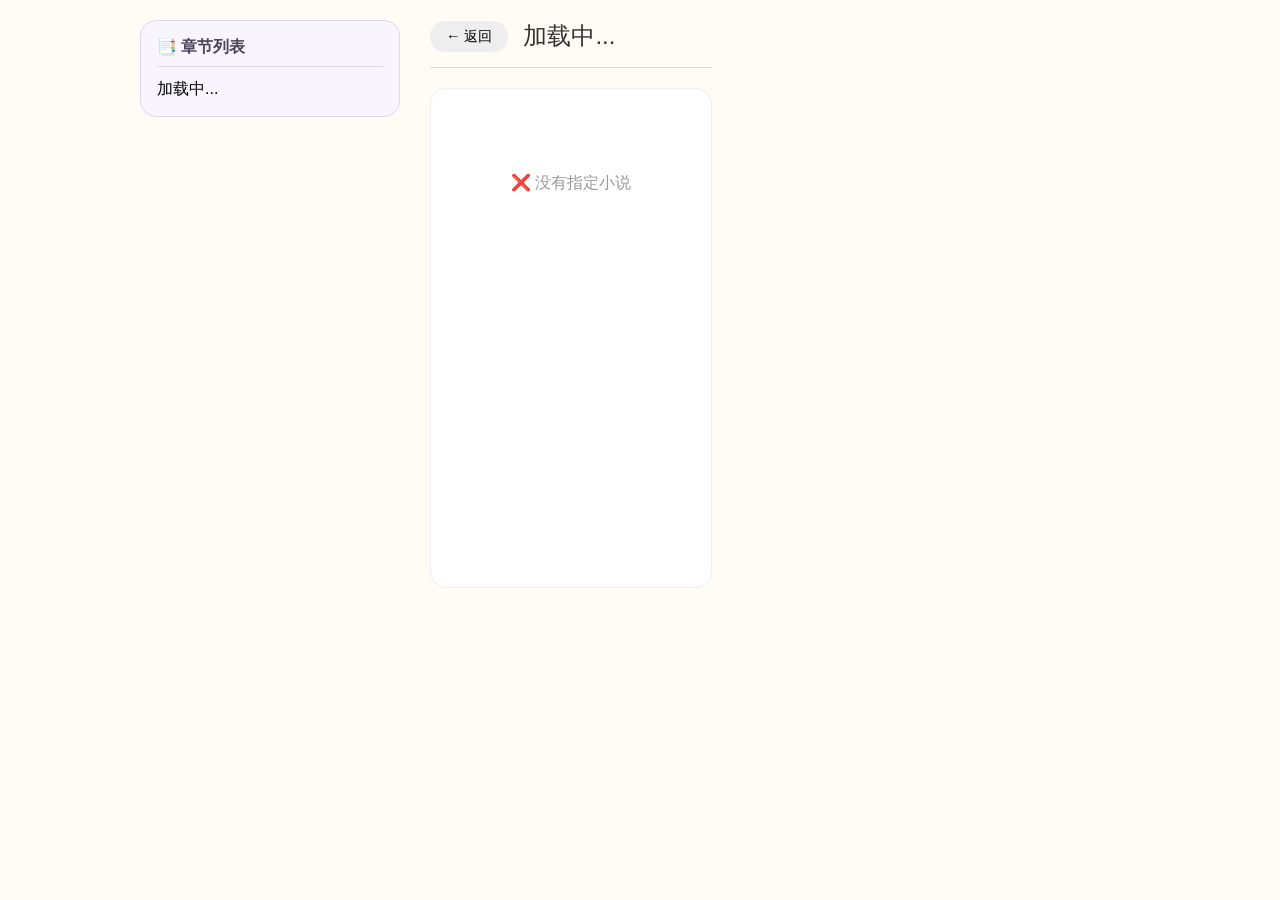
==== commit acf86c30: "fix some bug" ====
--- a/reader.html
+++ b/reader.html
@@ -3,15 +3,88 @@
 <head>
     <meta charset="UTF-8">
     <meta name="viewport" content="width=device-width, initial-scale=1.0">
-    <title>小说</title>
+    <title>阅读小说</title>
     <style>
-        * { margin: 0; padding: 0; box-sizing: border-box; }
+        * {
+            margin: 0;
+            padding: 0;
+            box-sizing: border-box;
+        }
+
         body {
             background: #fefcf5;
             padding: 20px;
             font-family: -apple-system, BlinkMacSystemFont, 'Segoe UI', Roboto, sans-serif;
         }
-        .reader-container { max-width: 800px; margin: 0 auto; }
+
+        .reader-container {
+            max-width: 1000px;
+            margin: 0 auto;
+            display: flex;
+            gap: 30px;
+            align-items: flex-start;
+        }
+
+        /* 左侧目录 */
+        .chapter-list {
+            width: 260px;
+            background: #f8f5ff;
+            border-radius: 16px;
+            padding: 16px;
+            border: 1px solid #e0d5f5;
+            position: sticky;
+            top: 20px;
+            max-height: 80vh;
+            overflow-y: auto;
+        }
+
+        .chapter-list h3 {
+            margin: 0 0 12px 0;
+            font-size: 1rem;
+            color: #4a4458;
+            padding-bottom: 8px;
+            border-bottom: 1px solid #e0d5f5;
+        }
+
+        .chapter-item {
+            padding: 8px 12px;
+            margin: 4px 0;
+            background: white;
+            border-radius: 8px;
+            cursor: pointer;
+            border: 1px solid #e0d5f5;
+            font-size: 0.85rem;
+            white-space: nowrap;
+            overflow: hidden;
+            text-overflow: ellipsis;
+            transition: all 0.2s;
+        }
+
+        .chapter-item:hover {
+            background: #e5d9ff;
+            border-color: #9b7bff;
+        }
+
+        .chapter-item.active {
+            background: #9b7bff;
+            color: white;
+            border-color: #9b7bff;
+        }
+
+        /* 右侧正文 */
+        .reader-content {
+            flex: 1;
+            line-height: 1.8;
+            font-size: 1rem;
+            color: #333;
+            white-space: pre-wrap;
+            padding: 20px;
+            background: white;
+            border-radius: 16px;
+            border: 1px solid #eee;
+            min-height: 500px;
+        }
+
         .reader-header {
             display: flex;
             align-items: center;
@@ -20,119 +93,147 @@
             padding-bottom: 15px;
             border-bottom: 1px solid #ddd;
         }
+
         .back-btn {
             padding: 6px 16px;
             background: #eee;
             border: none;
             border-radius: 20px;
             cursor: pointer;
-        }
-        .reader-title { font-size: 1.5rem; font-weight: 500; color: #333; }
-        .reader-content {
-            line-height: 1.8;
-            font-size: 1rem;
+            font-size: 0.9rem;
+        }
+
+        .reader-title {
+            font-size: 1.5rem;
+            font-weight: 500;
             color: #333;
-            white-space: pre-wrap;
-            padding: 20px;
-            background: white;
-            border-radius: 12px;
-            border: 1px solid #eee;
-            min-height: 500px;
-        }
-        .loading, .error { text-align: center; padding: 60px; color: #999; }
-        .chapter-nav {
-            margin-top: 20px;
-            padding-top: 15px;
-            border-top: 1px solid #ddd;
-            display: flex;
-            justify-content: space-between;
-        }
-        .nav-btn {
-            padding: 8px 24px;
-            background: #eee;
-            border: none;
-            border-radius: 30px;
-            cursor: pointer;
-        }
-        .nav-btn.disabled { opacity: 0.4; pointer-events: none; }
+        }
+
+        .loading, .error {
+            text-align: center;
+            padding: 60px;
+            color: #999;
+        }
+
         @media (max-width: 700px) {
-            body { padding: 12px; }
-            .reader-title { font-size: 1.2rem; }
-            .reader-content { padding: 15px; }
-            .chapter-nav {
-                position: fixed;
-                bottom: 0;
-                left: 0;
-                right: 0;
-                background: white;
-                margin: 0;
-                padding: 10px 16px;
-                border-top: 1px solid #ddd;
-            }
-            .reader-container { padding-bottom: 70px; }
+            body {
+                padding: 12px;
+            }
+            .reader-container {
+                flex-direction: column;
+                gap: 20px;
+            }
+            .chapter-list {
+                width: 100%;
+                position: static;
+                max-height: 200px;
+            }
+            .reader-title {
+                font-size: 1.2rem;
+            }
         }
     </style>
 </head>
 <body>
     <div class="reader-container">
-        <div class="reader-header">
-            <button class="back-btn" onclick="goBack()">← 返回</button>
-            <h1 class="reader-title" id="bookTitle">加载中...</h1>
+        <!-- 左侧目录 -->
+        <div class="chapter-list" id="chapterList">
+            <h3>📑 章节列表</h3>
+            <div id="chapters">加载中...</div>
         </div>
-        <div class="reader-content" id="bookContent"><div class="loading">加载中...</div></div>
-        <div class="chapter-nav">
-            <button class="nav-btn" onclick="prevChapter()" id="prevBtn">← 上一章</button>
-            <button class="nav-btn" onclick="nextChapter()" id="nextBtn">下一章 →</button>
+
+        <!-- 右侧正文 -->
+        <div class="reader-content-area">
+            <div class="reader-header">
+                <button class="back-btn" onclick="goBack()">← 返回</button>
+                <h1 class="reader-title" id="bookTitle">加载中...</h1>
+            </div>
+            <div class="reader-content" id="bookContent">
+                <div class="loading">加载中...</div>
+            </div>
         </div>
     </div>
+
     <script>
-        let chapters = [], fullContent = '', currentIndex = 0;
+        let chapters = [];
+        let fullContent = '';
+        let currentChapterIndex = 0;
+
         const urlParams = new URLSearchParams(window.location.search);
         const fileName = urlParams.get('file');
+
         if (fileName) {
             document.getElementById('bookTitle').textContent = fileName.replace('.txt', '');
             loadBookContent(fileName);
         } else {
             document.getElementById('bookContent').innerHTML = '<div class="error">❌ 没有指定小说</div>';
         }
+
         function loadBookContent(fileName) {
             fetch('novels/小说/' + encodeURIComponent(fileName))
-                .then(r => { if (!r.ok) throw new Error('文件不存在'); return r.text(); })
+                .then(r => {
+                    if (!r.ok) throw new Error('文件不存在');
+                    return r.text();
+                })
                 .then(content => {
                     fullContent = content;
                     parseChapters(content);
-                    if (chapters.length > 0) showChapter(0);
-                    else {
+                    if (chapters.length > 0) {
+                        showChapter(0);
+                    } else {
                         document.getElementById('bookContent').innerHTML = content.replace(/\n/g, '<br>');
-                        document.getElementById('prevBtn').classList.add('disabled');
-                        document.getElementById('nextBtn').classList.add('disabled');
+                        document.getElementById('chapters').innerHTML = '<div style="color:#999">无章节标记</div>';
                     }
                 })
-                .catch(() => { document.getElementById('bookContent').innerHTML = '<div class="error">❌ 读取失败</div>'; });
-        }
+                .catch(() => {
+                    document.getElementById('bookContent').innerHTML = '<div class="error">❌ 读取失败</div>';
+                });
+        }
+
         function parseChapters(content) {
             let lines = content.split('\n');
             chapters = [];
             let chapterPattern = /^第[一二三四五六七八九十\d]+章|^Chapter\s*\d+/i;
+
             for (let i = 0; i < lines.length; i++) {
                 let line = lines[i].trim();
-                if (chapterPattern.test(line)) chapters.push({ title: line, startLine: i });
-            }
-            if (chapters.length === 0) chapters = [{ title: '全文', startLine: 0 }];
-        }
+                if (chapterPattern.test(line)) {
+                    chapters.push({
+                        title: line,
+                        startLine: i
+                    });
+                }
+            }
+
+            if (chapters.length === 0) {
+                chapters = [{ title: '全文', startLine: 0 }];
+            }
+
+            // 渲染目录
+            let html = '';
+            chapters.forEach((c, i) => {
+                html += `<div class="chapter-item" onclick="showChapter(${i})">${c.title}</div>`;
+            });
+            document.getElementById('chapters').innerHTML = html;
+        }
+
         function showChapter(index) {
-            currentIndex = index;
+            currentChapterIndex = index;
             let start = chapters[index].startLine;
             let end = (index + 1 < chapters.length) ? chapters[index + 1].startLine : fullContent.split('\n').length;
             let lines = fullContent.split('\n').slice(start, end);
             document.getElementById('bookContent').innerHTML = lines.join('\n').replace(/\n/g, '<br>');
-            let prev = document.getElementById('prevBtn'), next = document.getElementById('nextBtn');
-            if (index === 0) prev.classList.add('disabled'); else prev.classList.remove('disabled');
-            if (index === chapters.length - 1) next.classList.add('disabled'); else next.classList.remove('disabled');
-        }
-        function prevChapter() { if (currentIndex > 0) showChapter(currentIndex - 1); }
-        function nextChapter() { if (currentIndex < chapters.length - 1) showChapter(currentIndex + 1); }
-        function goBack() { window.location.href = 'index.html'; }
+
+            // 高亮当前章节
+            document.querySelectorAll('.chapter-item').forEach((el, i) => {
+                if (i === index) el.classList.add('active');
+                else el.classList.remove('active');
+            });
+        }
+
+        function goBack() {
+            window.location.href = 'index.html';
+        }
     </script>
 </body>
 </html>
